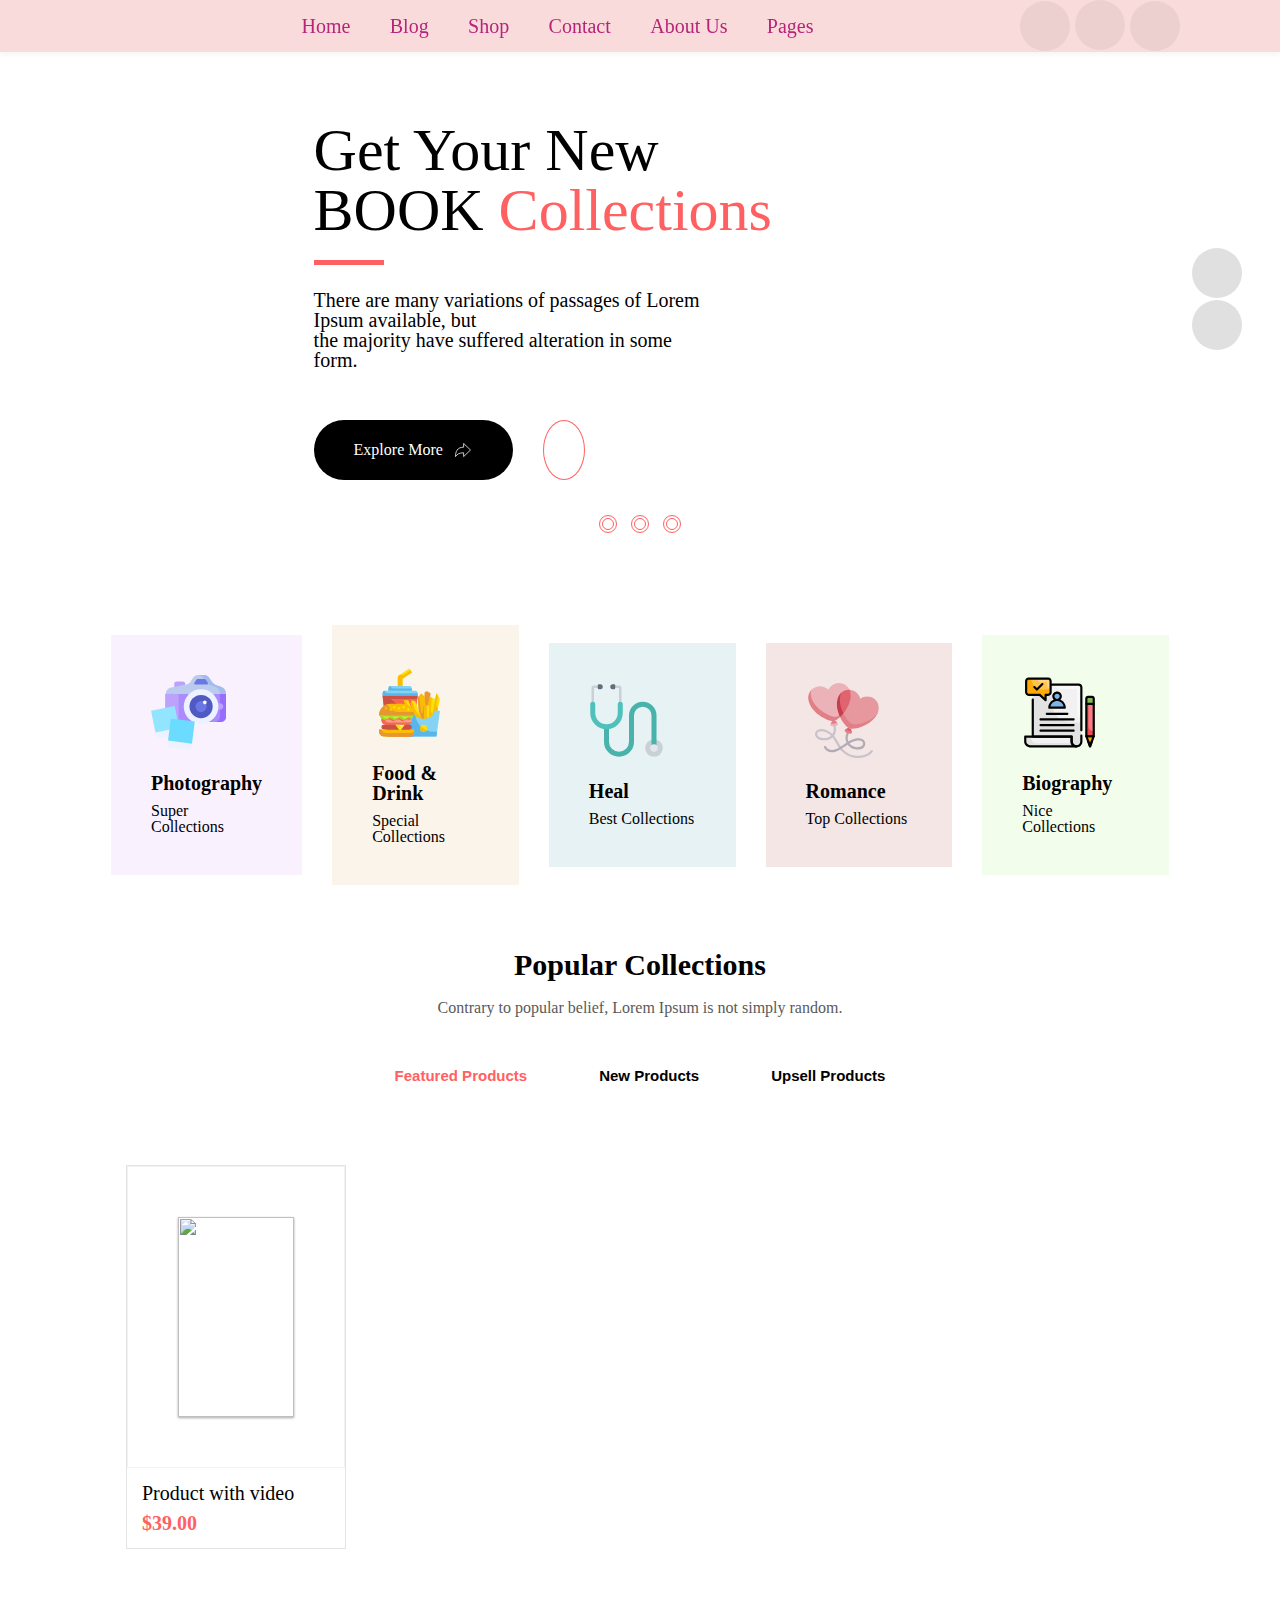
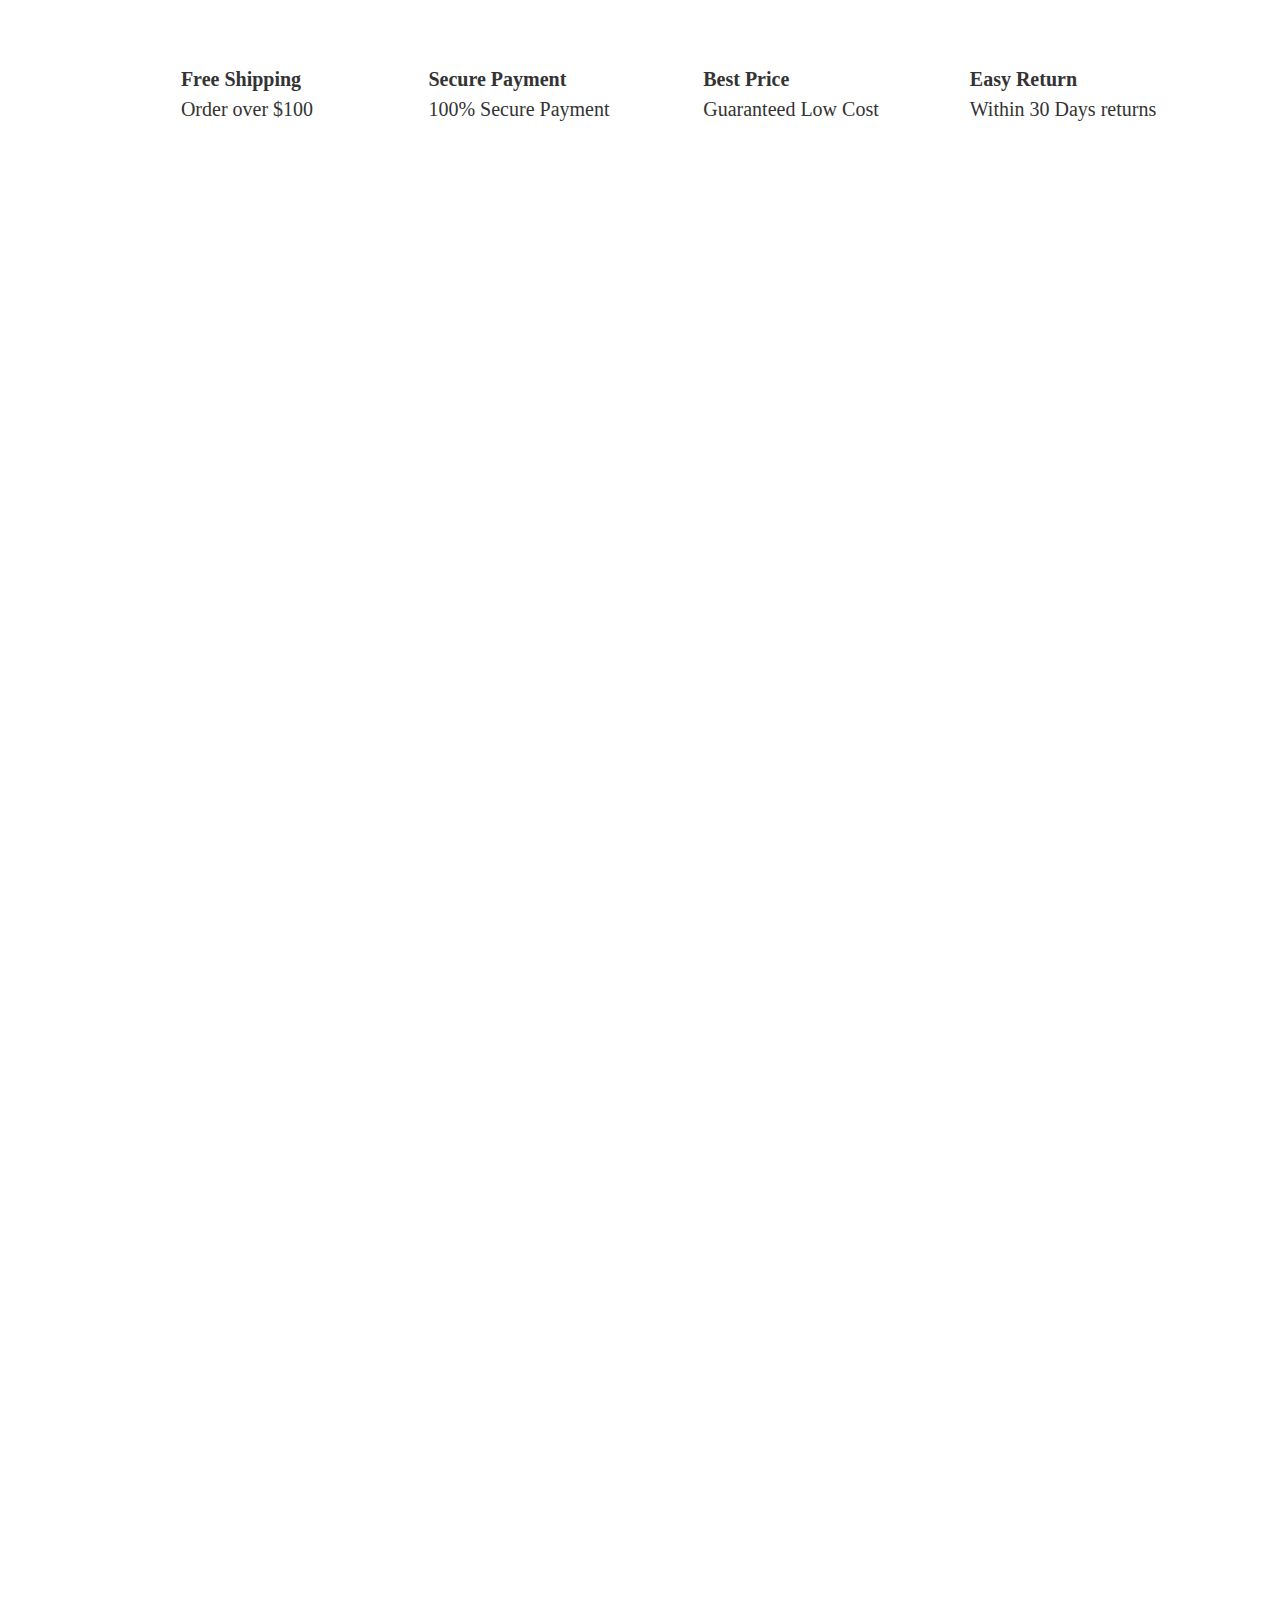
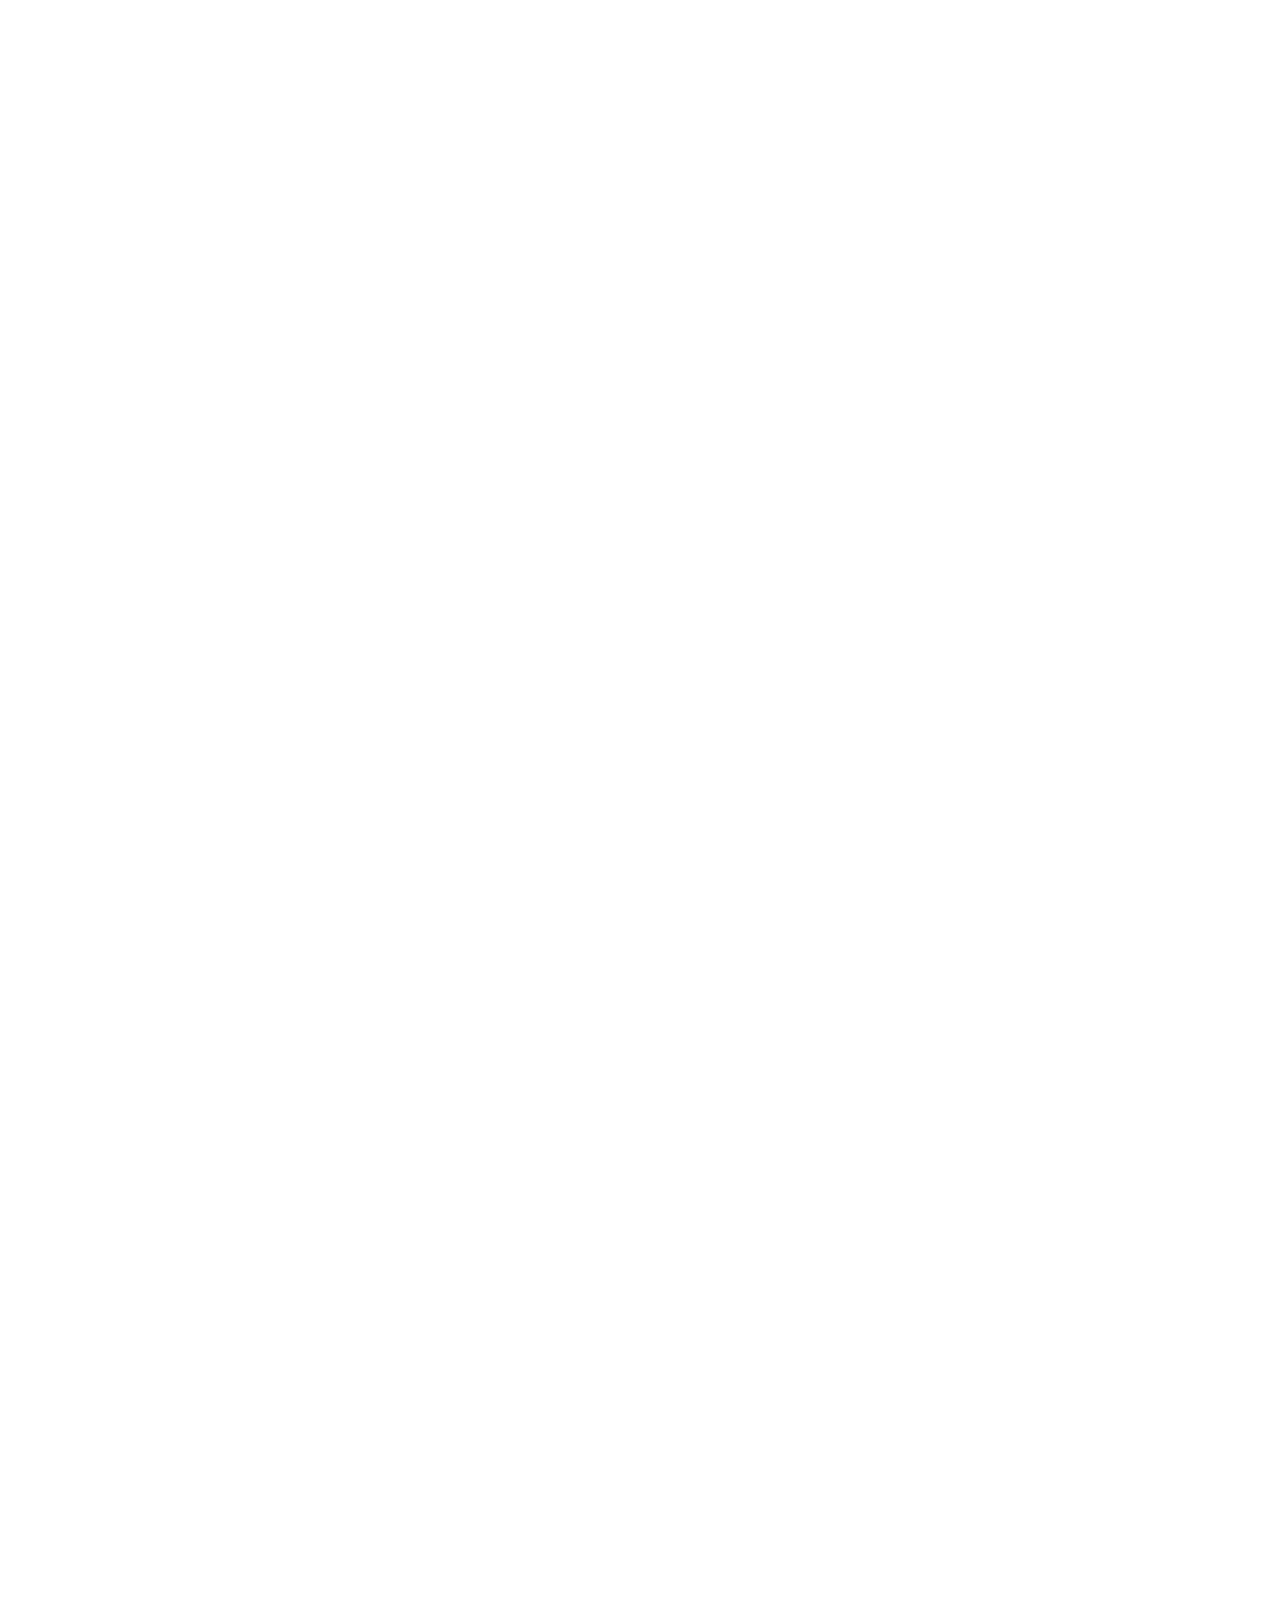
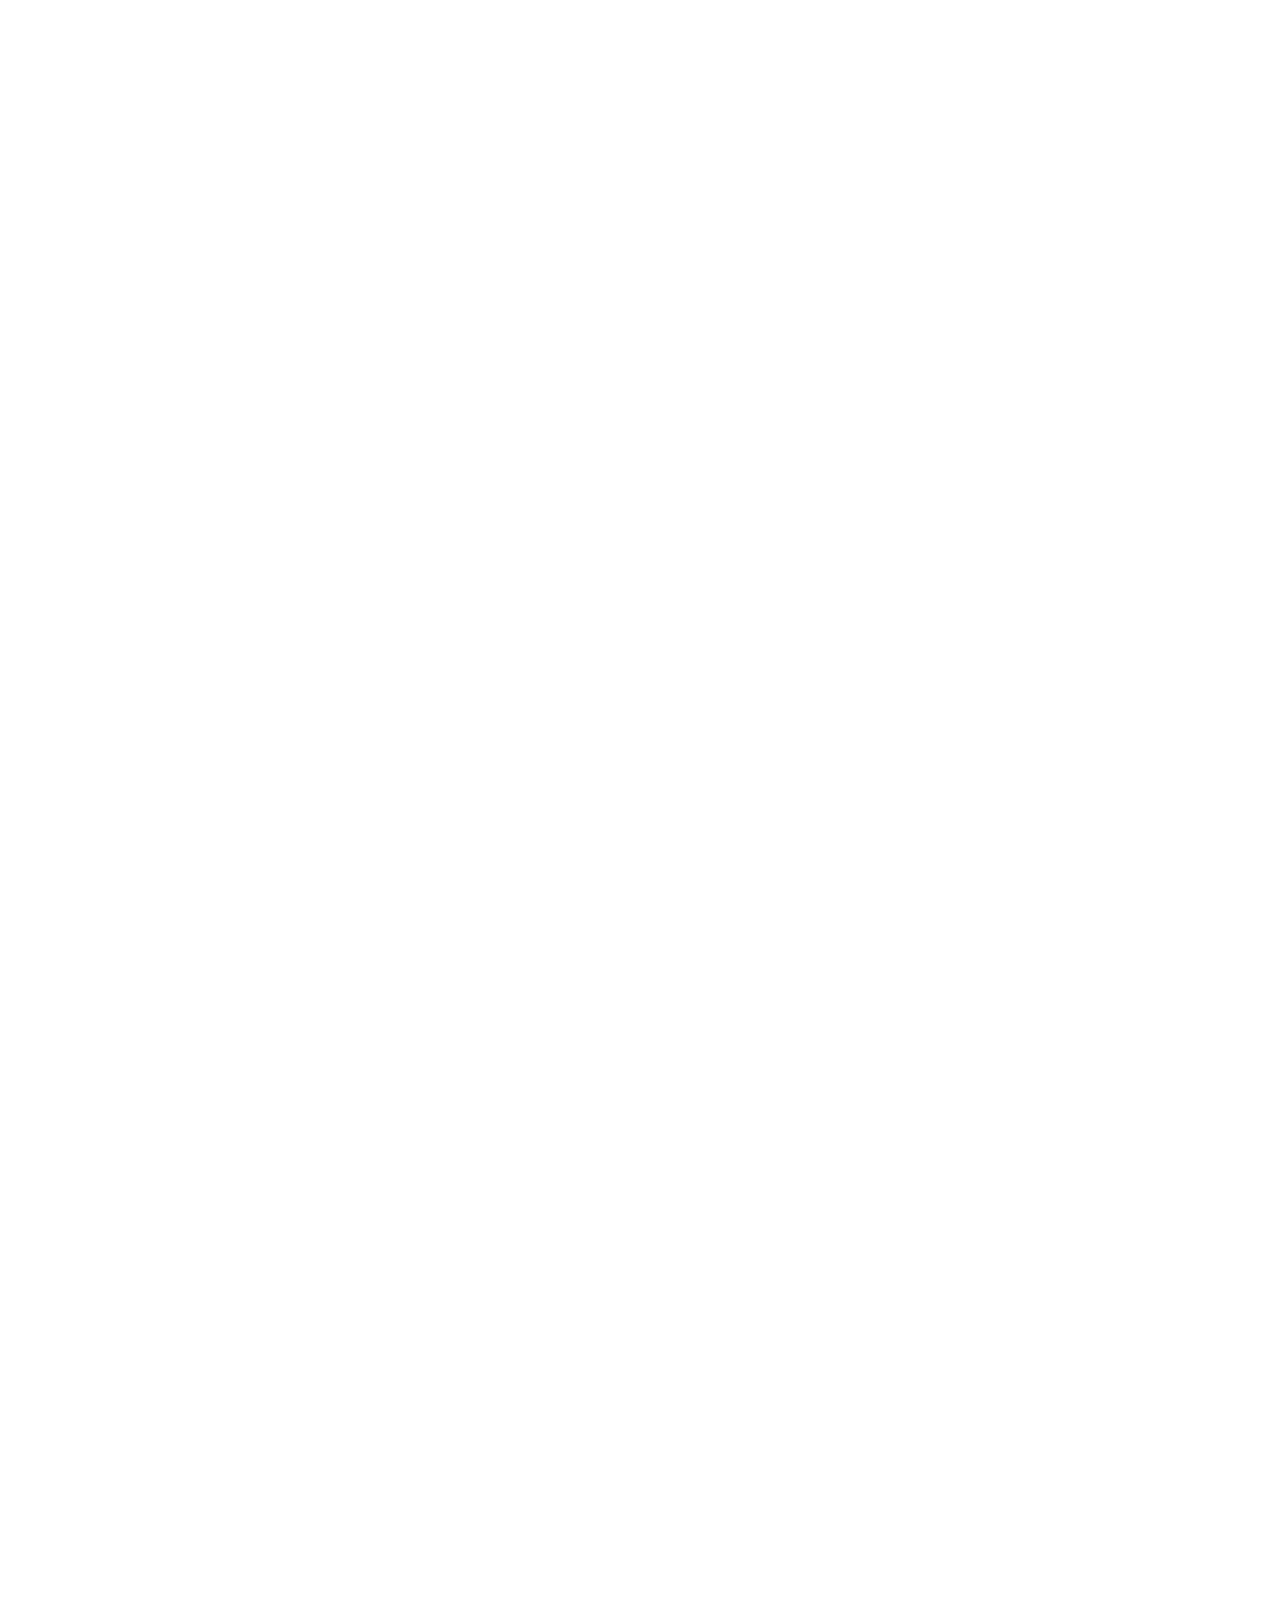
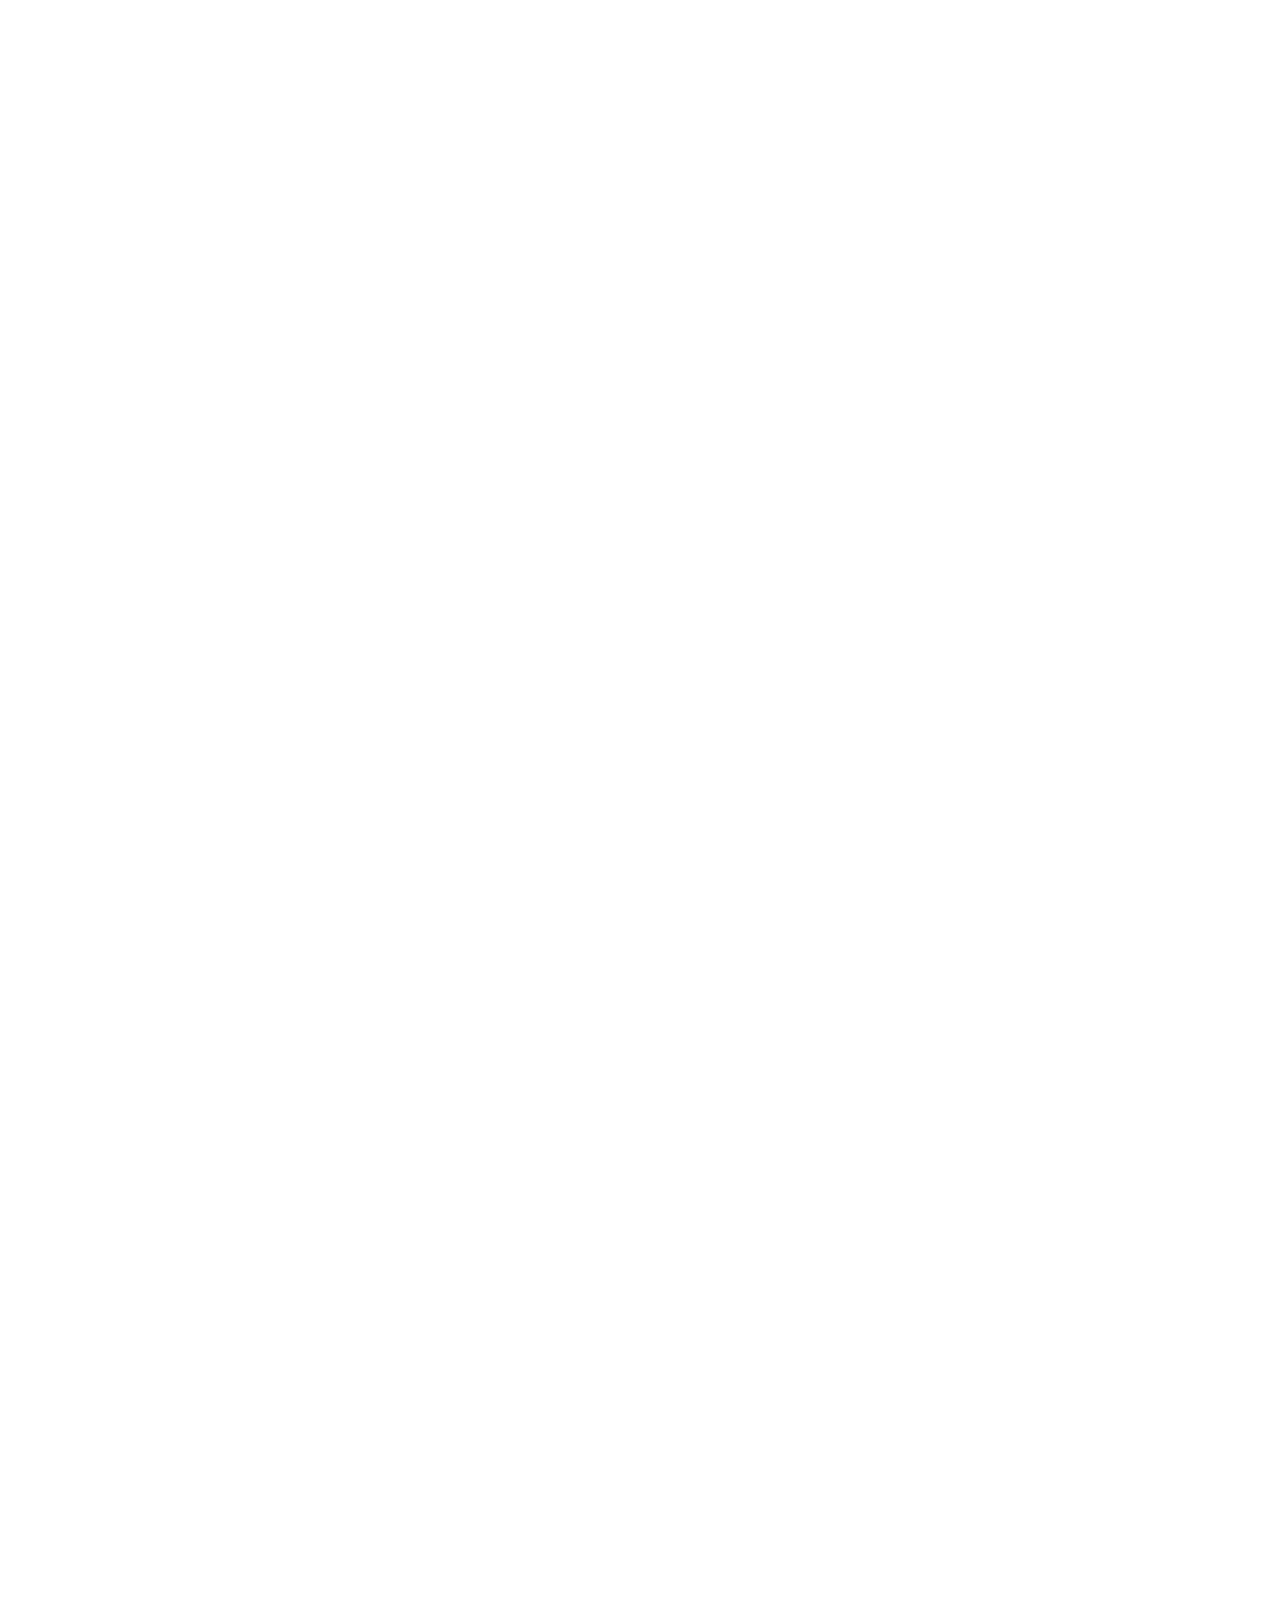
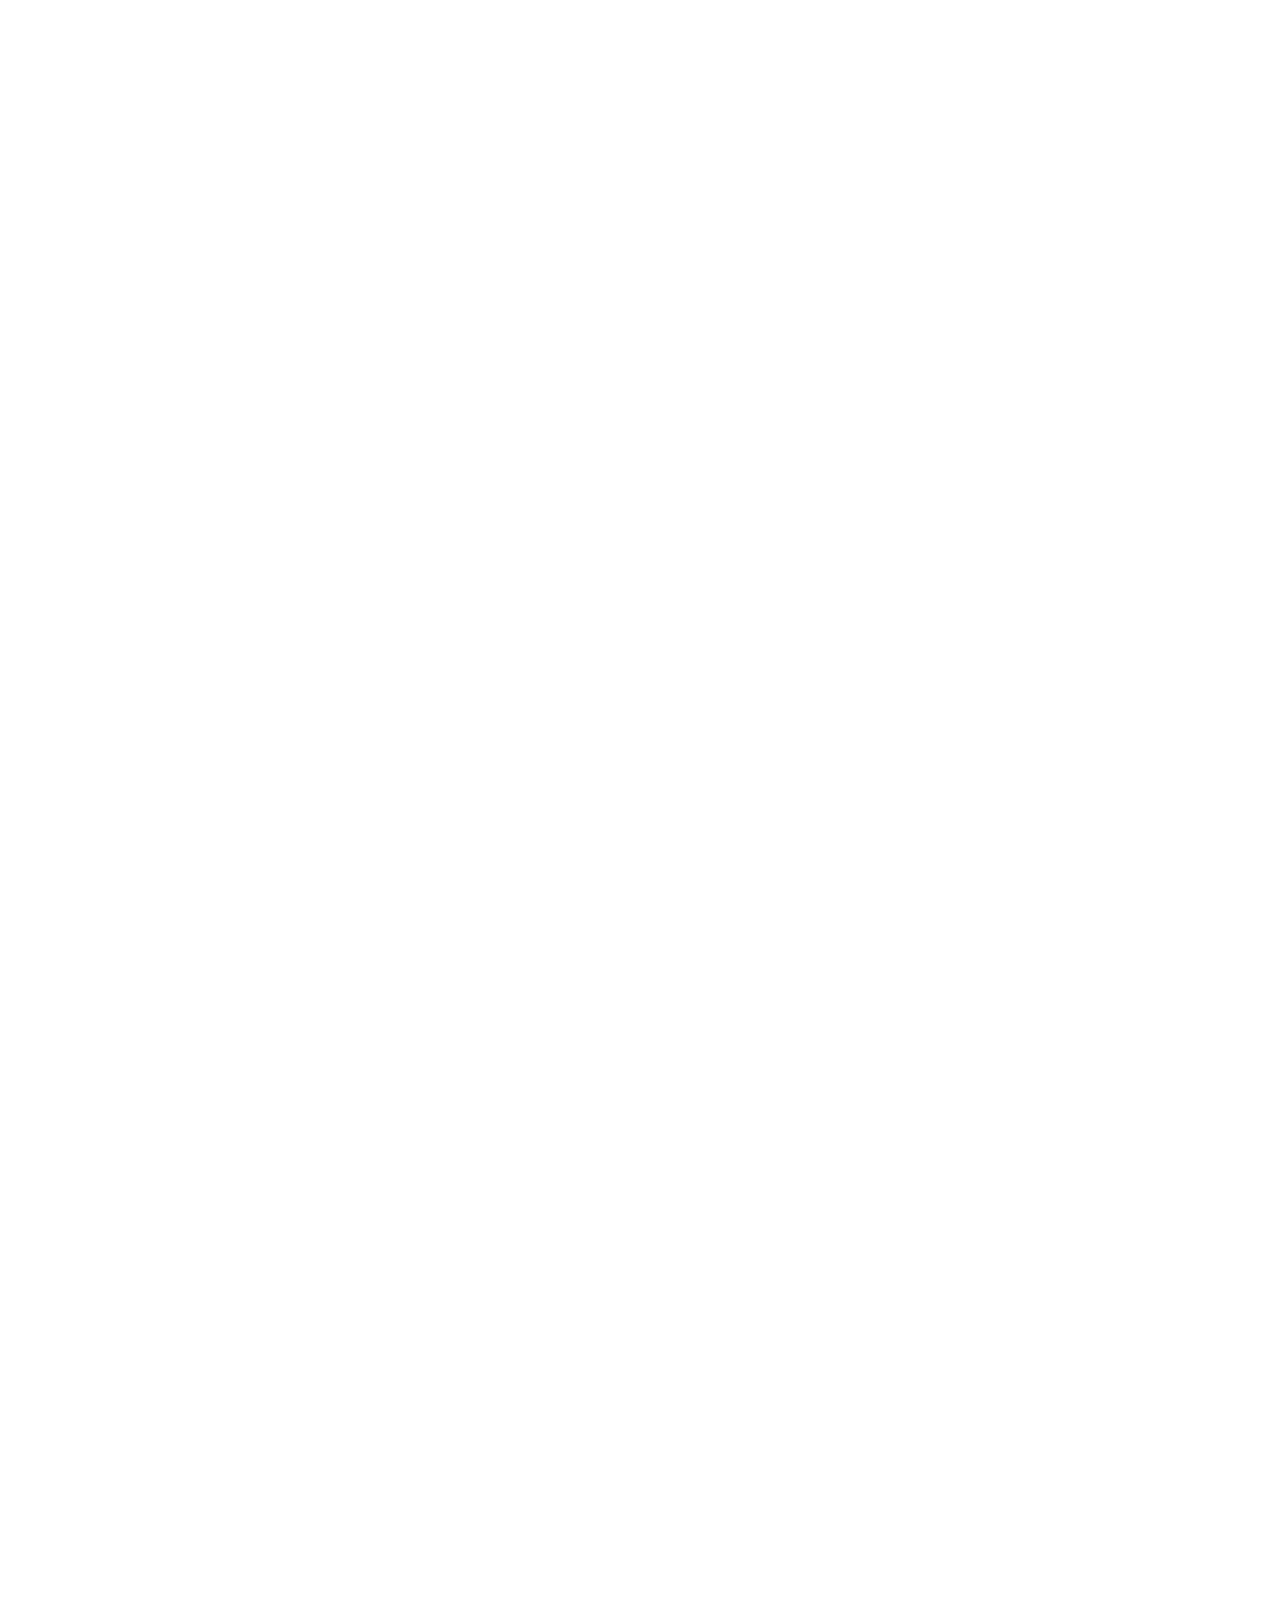
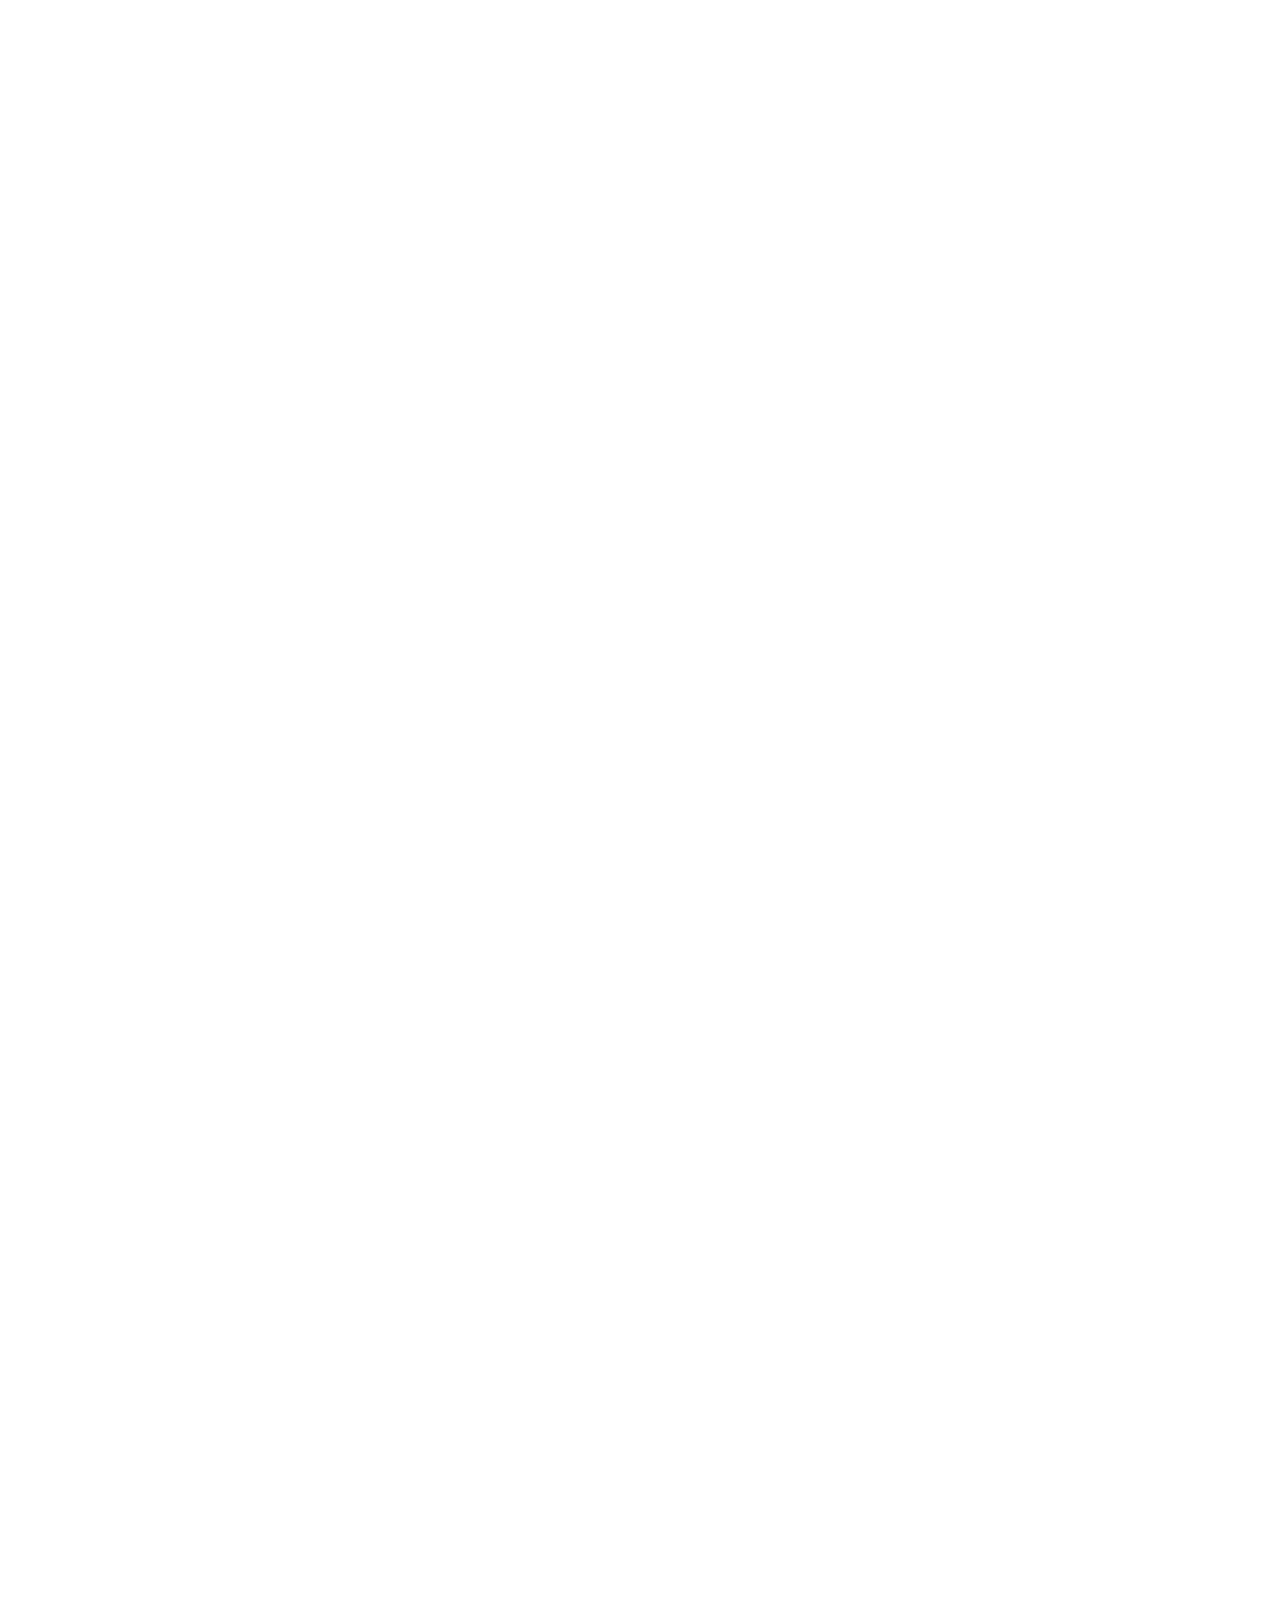
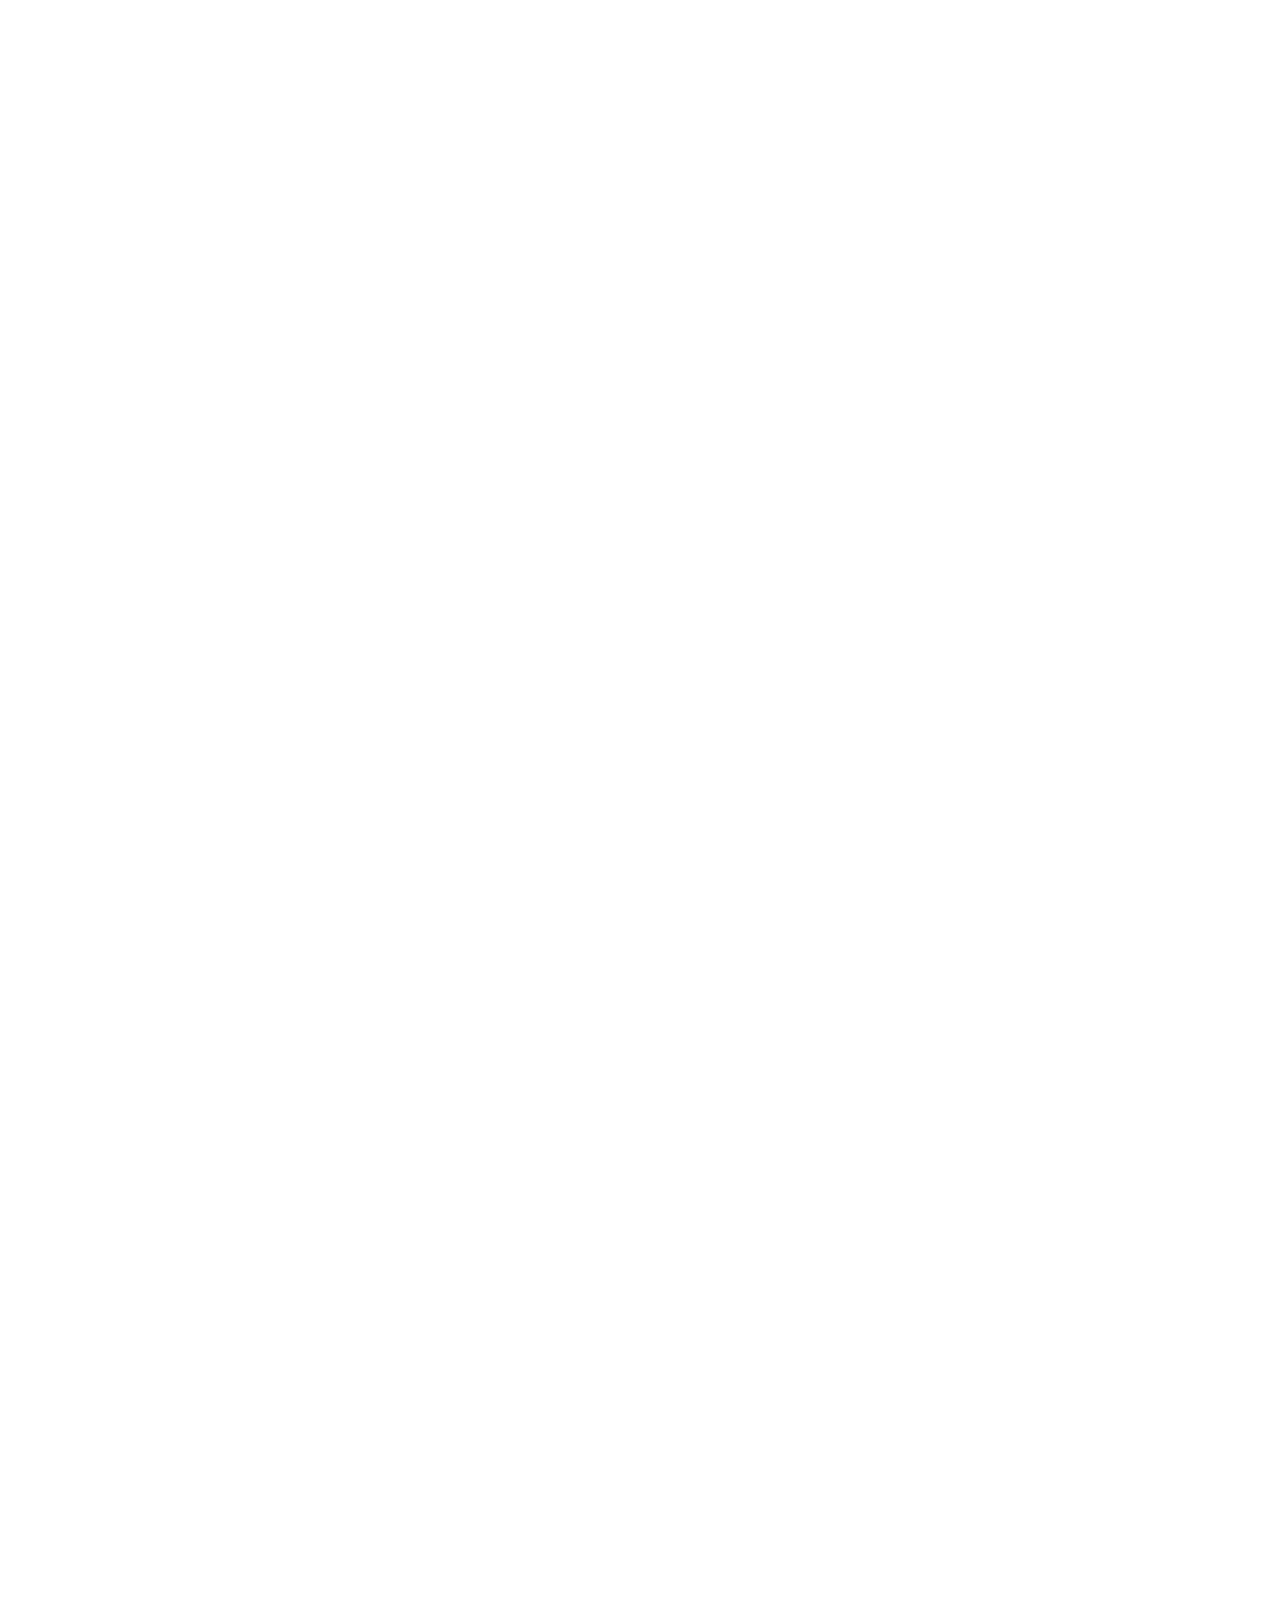
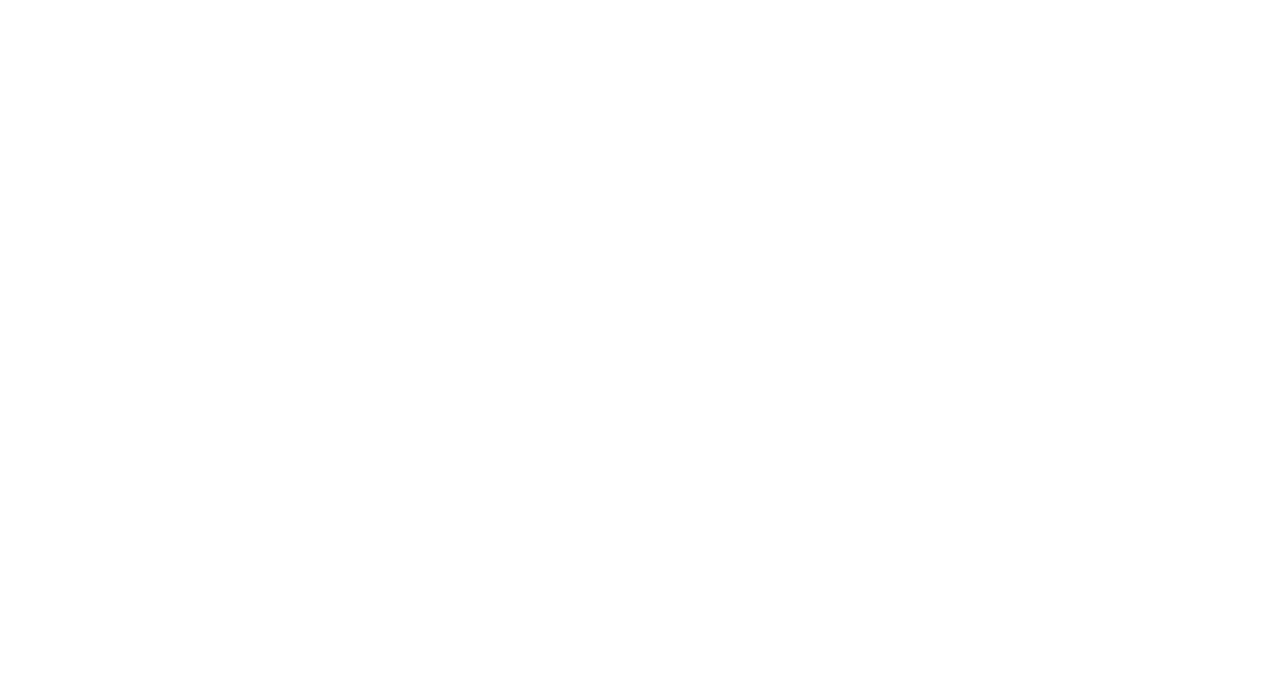
==== index.html @ a5129bbb "first commit" ====
<!DOCTYPE html>
<html lang="en">
<head>
    <meta charset="UTF-8">
    <meta http-equiv="X-UA-Compatible" content="IE=edge">
    <meta name="viewport" content="width=device-width, initial-scale=1.0">
    <title>Document</title>
    <link rel="stylesheet" href="/static/css/reset.css">
    <link rel="stylesheet" href="/static/css/setup.css">
    <link rel="stylesheet" href="/static/css/style.css">
    <link rel="stylesheet" href="https://cdnjs.cloudflare.com/ajax/libs/font-awesome/6.4.0/css/all.min.css" integrity="sha512-iecdLmaskl7CVkqkXNQ/ZH/XLlvWZOJyj7Yy7tcenmpD1ypASozpmT/E0iPtmFIB46ZmdtAc9eNBvH0H/ZpiBw==" crossorigin="anonymous" referrerpolicy="no-referrer" />
</head>
<body>
    <div class="wrapper">
        <div class="session-header">
            <header class="header-area">
                <div class="top_logo_header row">
                    <a href="#" class="logo_link">
                        <img src="https://i.pinimg.com/originals/ee/3e/29/ee3e295eb8ca1d142f4fb33099002e40.gif" alt="" class="logo_img">
                    </a>

                    <div class="header_menu row">
                        <ul class="navbar_main_menu row center_between">
                            <li class="navbar_menu_item">
                                <a class="navbar_menu_link" href="">Home</a>
                            </li>
                            <li class="navbar_menu_item">
                                <a class="navbar_menu_link" href="">Blog</a>
                            </li>
                            <li class="navbar_menu_item">
                                <a class="navbar_menu_link" href="">Shop</a>
                            </li>
                            <li class="navbar_menu_item">
                                <a class="navbar_menu_link" href="">Contact</a>
                            </li>
                            <li class="navbar_menu_item">
                                <a class="navbar_menu_link" href="">About Us</a>
                            </li>
                            <li class="navbar_menu_item">
                                <a class="navbar_menu_link" href="">Pages</a>
                            </li>

                        </ul>
                    </div>

                    <div class="header_user row center">
                        <form id="header_top_search" action="" class="header_top_search">
                            <input type="text" class="top_search_input" placeholder="Search our store">
                            <button class="top_search_btn btn_none">
                                <i class="fa-solid fa-magnifying-glass fa-xl" style="color: #958E8E;"></i>
                            </button>
                        </form>

                        <button id="btn_show_search" class="btn_search btn_header btn_none">
                                <i class="fa-solid fa-magnifying-glass fa-xl" style="color: #B72479;"></i>
                        </button>

                        <div class="user_cart">
                            <button class="btn_cart_active btn_header btn_none">
                                <i class="fa-solid fa-cart-shopping fa-xl" style="color: #B72479;"></i>
                            </button>
                        </div>
                        <div class="btn_header row center">
                            <a href="" class="infor">
                                <i class="fa-solid fa-user fa-xl " style="color: #B72479;"></i>
                            </a>
                        </div>

                    </div>
                </div>

                
            </header>
        </div>

        <div class="noon"></div>

        <div class="carousel row center">
            <div class="main_slider row center">
                <div class="slider_left">
                    <h1 class="slider_title">
                        Get Your New
                        <br>
                        BOOK
                        <span style="color:rgb(255,97,98)">Collections</span>
                    </h1>

                    <p class="slider_title_sb">
                        There are many variations of passages of Lorem Ipsum available, but 
                        <br>  
                        the majority have suffered alteration in some form.
                    </p>

                    <div class="slider_btn row ">
                        <div class="slider_btn_more">
                            <a href="#" class="btn_slider_more_link row center">
                                Explore More
                                <svg xmlns="http://www.w3.org/2000/svg" class="ionicon" viewBox="0 0 512 512"><title>Arrow Redo</title><path d="M448 256L272 88v96C103.57 184 64 304.77 64 424c48.61-62.24 91.6-96 208-96v96z" fill="none" stroke="currentColor" stroke-linejoin="round" stroke-width="20"></path></svg>
                            </a>
                        </div>
                        <div  class="slider_btn_video row center">
                            <a href="">
                                <i class="fa-solid fa-play fa-xl" style="color: #ff5770;"></i>
                            </a>
                        </div>
                    </div>
                </div>
                
                <div class="slider_right">
                    <img src="//cdn.shopify.com/s/files/1/1288/2297/files/slider_top_2.png?v=1646629908" alt="" class="slider_img">
                </div>
            </div>
            <div class="owl_nav">
                <div class="owl_prev row center">
                    <i class="fa-solid fa-chevron-up fa-xl" style="color: #ffffff;"></i>
                </div>
                <div class="owl_next row center">
                    <i class="fa-solid fa-chevron-down fa-xl" style="color: #ffffff;"></i>
                </div>
            </div>

            <div class="owl_dots row center">
                <div class="owl_dot row center active"></div>
                <div class="owl_dot row center"></div>
                <div class="owl_dot row center"></div>
                
            </div>
        </div>
        <div class="slider_menu row center">
            <div class="slider_list_item row center_between">
                <div class="slider_item" style="background-color: rgb(250,241,255);">
                    <a href="#" tabindex="0"><svg class="icon_slider_menu" id="Layer_1" enable-background="new 0 0 497 497" viewBox="0 0 497 497" xmlns="http://www.w3.org/2000/svg"><g><path d="m496.677 125.479h-399.295v185.31h365.635c18.59 0 33.66-15.07 33.66-33.66z" fill="#6b78e3"></path><g><g><path d="m153.943 83.699v-26.114c0-8.152 6.604-14.76 14.751-14.76h43.014c8.147 0 14.751 6.608 14.751 14.76v.677 15.768z" fill="#bda2fd"></path><path d="m97.382 127.537c0-21.964 15.664-40.801 37.249-44.795l98.273-20.025c10.347-1.915 19.713-7.356 26.503-15.4l20.548-30.831c6.865-10.3 18.419-16.486 30.791-16.486h42.426c12.271 0 23.744 6.086 30.631 16.248l23.216 34.257c5.117 6.062 11.728 10.681 19.178 13.401l40.557 14.805c17.969 6.559 29.924 23.657 29.924 42.795v155.042c0 18.912-15.322 34.242-34.223 34.242h-365.073z" fill="#bbcbed"></path><path d="m466.753 78.71-40.557-14.804c-7.45-2.719-14.061-7.339-19.178-13.401l-23.216-34.257c-6.885-10.162-18.359-16.248-30.63-16.248h-40c12.271 0 23.744 6.086 30.631 16.248l23.216 34.257c5.117 6.062 11.728 10.681 19.178 13.401l40.557 14.804c17.969 6.559 29.924 23.657 29.924 42.795v155.042c0 18.912-15.322 34.242-34.222 34.242h40c18.901 0 34.222-15.331 34.222-34.242v-155.041c-.001-19.139-11.956-36.236-29.925-42.796z" fill="#a4bbed"></path><path d="m496.677 125.479h-399.295v185.31h365.635c18.59 0 33.66-15.07 33.66-33.66z" fill="#ac8bfd"></path><path d="m456.677 125.479v151.65c0 18.59-15.07 33.661-33.66 33.661h40c18.59 0 33.66-15.07 33.66-33.661v-151.65z" fill="#976dfd"></path><path d="m436.648 186.791h21.024c11.723 0 21.227 9.509 21.227 21.239 0 11.73-9.503 21.239-21.227 21.239h-20.012z" fill="#bda2fd"></path><g><path d="m270.36 306.075c-32.003-20.403-53.273-56.227-53.273-96.928 0-63.327 51.49-114.847 114.78-114.847s114.78 51.52 114.78 114.847c0 63.326-51.49 114.846-114.78 114.846-14.326 0-28.047-2.64-40.703-7.458" fill="#ecf2ff"></path><ellipse cx="331.867" cy="209.146" fill="#4f5ac2" rx="76.835" ry="76.88"></ellipse><path d="m363.944 191.029c3.029 5.354 4.759 11.537 4.759 18.118 0 20.335-16.524 36.879-36.835 36.879s-36.835-16.544-36.835-36.879c0-20.336 16.524-36.88 36.835-36.88 5.152 0 10.06 1.064 14.517 2.985" fill="#6b78e3"></path><path d="m356.867 193.401c-6.526 0-11.835-5.329-11.835-11.879 0-6.551 5.309-11.88 11.835-11.88s11.835 5.329 11.835 11.88c0 6.55-5.309 11.879-11.835 11.879z" fill="#fff"></path></g><path d="m286.607 53.403 14.048-21.435c1.947-2.971 5.258-4.76 8.808-4.76h44.968c3.564 0 6.887 1.804 8.83 4.794l13.922 21.421c2.659 4.091-.275 9.502-5.152 9.502h-80.285c-4.887-.001-7.819-5.432-5.139-9.522z" fill="#6b78e3"></path><path d="m183.212 294.907v-169.428h-85.83v183.542h85.83z" fill="#bda2fd"></path></g><g><g><g><path d="m31.279 357.415h159.723v50.632h-159.723z" fill="#ecf2ff" transform="matrix(.98 -.198 .198 .98 -73.402 29.49)"></path></g><g><path d="m13.336 219.889h159.723v147.597h-159.723z" fill="#93e5ff" transform="matrix(.98 -.198 .198 .98 -56.209 24.214)"></path></g></g><g><g><path d="m109.838 438.98h159.723v48.062h-159.723z" fill="#ecf2ff" transform="matrix(.992 .127 -.127 .992 60.387 -20.356)"></path></g><g><path d="m127.606 291.779h147.597v159.723h-147.597z" fill="#6bdcff" transform="matrix(.127 -.992 .992 .127 -192.798 524.234)"></path></g></g></g></g></g></svg>
                    </a>
                    <div class="banner_common">
                        <h4 class="multi_top">
                            <a href="" class="banner_btn">Photography</a>
                            <p class="multi_bottom">Super Collections</p>
                        </h4>

                    </div>

                </div>
                <div class="slider_item" style="background-color: rgb(250,244,235);">
                    <a href="#" tabindex="0"><svg class="icon_slider_menu" style="width: 75px;" viewBox="0 0 64 64" xmlns="http://www.w3.org/2000/svg"><g id="Flat"><g id="Stroke_copy_2" data-name="Stroke copy 2"><g><g><path d="m26 18.664h-4v-8a2 2 0 0 1 .891-1.664l9-6 2.218 3.328-8.109 5.406z" fill="#f9e109"></path><path d="m34.11 6.33-8.11 5.4v6.93h-4v-8a1.994 1.994 0 0 1 .89-1.66l1.01-.68a5.35 5.35 0 0 0 4.82-.75l4.19-3.05z" fill="#fcbc04"></path><path d="m35 61h-22l-4-35h30z" fill="#f8664f"></path><path d="m11 22h26a2 2 0 0 1 2 2v2a0 0 0 0 1 0 0h-30a0 0 0 0 1 0 0v-2a2 2 0 0 1 2-2z" fill="#84d2f4"></path><path d="m16 18h16a2 2 0 0 1 2 2v2a0 0 0 0 1 0 0h-20a0 0 0 0 1 0 0v-2a2 2 0 0 1 2-2z" fill="#84d2f4"></path><path d="m38.66 29h-22.66a34.147 34.147 0 0 0 21.53 9.9l-2.53 22.1h-22l-4-35h30z" fill="#cc5144"></path><g fill="#57b7eb"><path d="m39 24v2h-30v-2a2.006 2.006 0 0 1 2-2 2.006 2.006 0 0 0 2 2z"></path><path d="m34 20v2h-20v-2a2.006 2.006 0 0 1 2-2 2.006 2.006 0 0 0 2 2z"></path></g></g><g><path d="m45 23-2 25-1 11 5 1 3-36-3-1.6z" fill="#e59730"></path><path d="m39 28 2 24h6l-2-25-3-3z" fill="#fcbc04"></path><path d="m47 52h-6l-2-24 1.18-1.57 1.82 14.57h1l1.09-6.36.91-.64.61.61z" fill="#e59730"></path><path d="m37 31-2.963-1.018-1.037 3.018 5 16 4.667-2z" fill="#f9e109"></path><path d="m42.67 47-4.67 2-5-16 1.02-2.95 1.83 5.5a17.733 17.733 0 0 0 5.66 8.18z" fill="#fcbc04"></path><path d="m55 24-4.079 19h4.079l3-14z" fill="#f9e109"></path><path d="m54.848 33.325 1.6-6.918-1.448-2.407-4.079 19h4.079l1.363-6.359a3 3 0 0 1 -1.515-3.316z" fill="#fcbc04"></path><path d="m27 30 7 19 4-1-7-18z" fill="#f9e109"></path><path d="m27 30 7 19 2-.5-7.142-18.5z" fill="#fcbc04"></path><path d="m49 27-3 24 4-1 4-21z" fill="#f9e109"></path><path d="m51.72 40.97-1.72 9.03-4 1 3-24 1.94.78-.8 11.23a1.856 1.856 0 0 0 1.58 1.96z" fill="#fcbc04"></path><path d="m48 52h-4l1-18 4 1z" fill="#f9e109"></path><path d="m46.732 42.567.226-8.077-1.958-.49-1 18h4l.393-6.674a3 3 0 0 1 -1.661-2.759z" fill="#fcbc04"></path><path d="m53 39c0 3.866-4.029 7-9 7s-9-3.134-9-7h-5l3 22h22l3-22z" fill="#84d2f4"></path><path d="m55.55 57-.55 4h-22l-3-22h5a6.112 6.112 0 0 0 2.07 4.46 15.991 15.991 0 0 0 15.81 13.54z" fill="#57b7eb"></path><circle cx="44" cy="54" fill="#f9e109" r="3"></circle><path d="m46.49 55.67a3 3 0 0 1 -5.49-1.67 2.947 2.947 0 0 1 .54-1.71 15.951 15.951 0 0 0 4.95 3.38z" fill="#fcbc04"></path></g><g><path d="m30 51h-18a4 4 0 0 1 -4-4 4 4 0 0 1 4-4h18a4 4 0 0 1 4 4 4 4 0 0 1 -4 4z" fill="#f89c8d"></path><path d="m32 49a3.931 3.931 0 0 0 1.64-.36 3.865 3.865 0 0 1 -.81 1.19 4.025 4.025 0 0 1 -2.83 1.17h-18a4 4 0 0 1 -2.83-6.83 3.865 3.865 0 0 1 1.19-.81 3.931 3.931 0 0 1 1.64-.36h18a4 4 0 0 1 2.64 1 3.833 3.833 0 0 1 1.1 1.6 2.116 2.116 0 0 1 -1.85 1.09 2.163 2.163 0 0 1 -.95-.22 2.076 2.076 0 0 0 -1.88 0l-2.12 1.06a2.076 2.076 0 0 1 -1.88 0l-2.12-1.06a2.076 2.076 0 0 0 -1.88 0l-2.12 1.06a2.076 2.076 0 0 1 -1.88 0l-2.12-1.06a2.076 2.076 0 0 0 -1.88 0l-1.61.81a3.1 3.1 0 0 1 -.58.21 3.984 3.984 0 0 0 3.13 1.51z" fill="#f8664f"></path><path d="m6 55h30a0 0 0 0 1 0 0v2a4 4 0 0 1 -4 4h-22a4 4 0 0 1 -4-4v-2a0 0 0 0 1 0 0z" fill="#fcbc04"></path><path d="m23.8 55-.8 1-.8-1z" fill="#e59730"></path><path d="m23.8 55-.8 1-.8-1z" fill="#e59730"></path><path d="m32 55h-22a2 2 0 0 1 -2-2 2 2 0 0 1 2-2h22a2 2 0 0 1 2 2 2 2 0 0 1 -2 2z" fill="#cc5144"></path><path d="m24 56-4-5h8z" fill="#f7f754"></path><path d="m23.657 52.072-.857-1.072h-2.8l4 5 2.265-2.831a2.974 2.974 0 0 1 -2.608-1.097z" fill="#f9e109"></path><path d="m7 43a3.234 3.234 0 0 0 1.789 2.894l.764.382a3.232 3.232 0 0 0 2.894 0l1.609-.8a2.112 2.112 0 0 1 1.888 0l2.112 1.056a2.112 2.112 0 0 0 1.888 0l2.112-1.056a2.112 2.112 0 0 1 1.888 0l2.112 1.056a2.112 2.112 0 0 0 1.888 0l2.112-1.056a2.112 2.112 0 0 1 1.888 0 2.112 2.112 0 0 0 3.056-1.892v-.584z" fill="#c4f236"></path><path d="m26 33h-10a10 10 0 0 0 -10 10h30a10 10 0 0 0 -10-10z" fill="#fcbc04"></path><path d="m36 43h-30a10 10 0 0 1 7.32-9.63 9 9 0 0 0 8.68 6.63h13.54a9.908 9.908 0 0 1 .46 3z" fill="#e59730"></path><path d="m36 57a4 4 0 0 1 -4 4h-22a4 4 0 0 1 -4-4v-2h2.13a3.992 3.992 0 0 0 3.87 3h21a4.941 4.941 0 0 0 3-1z" fill="#e59730"></path><path d="m35 43v.58a1.424 1.424 0 0 1 -.05.42h-26.25a3.058 3.058 0 0 0 1.09.89l.76.39a3.284 3.284 0 0 0 2.9 0l1.61-.81a2.076 2.076 0 0 1 1.88 0l2.12 1.06a2.076 2.076 0 0 0 1.88 0l2.12-1.06a2.076 2.076 0 0 1 1.88 0l2.12 1.06a2.076 2.076 0 0 0 1.88 0l2.12-1.06a2.076 2.076 0 0 1 1.88 0 2.1 2.1 0 0 0 1.86.01 2.119 2.119 0 0 1 -1.91 1.21 2.163 2.163 0 0 1 -.95-.22 2.076 2.076 0 0 0 -1.88 0l-2.12 1.06a2.076 2.076 0 0 1 -1.88 0l-2.12-1.06a2.076 2.076 0 0 0 -1.88 0l-2.12 1.06a2.076 2.076 0 0 1 -1.88 0l-2.12-1.06a2.076 2.076 0 0 0 -1.88 0l-1.61.81a3.284 3.284 0 0 1 -2.9 0l-.76-.39a3.21 3.21 0 0 1 -1.79-2.89z" fill="#a1d51c"></path><g><g fill="#f9e109"><circle cx="23" cy="37" r="1"></circle><circle cx="19" cy="36" r="1"></circle><circle cx="16" cy="38" r="1"></circle><circle cx="31" cy="38" r="1"></circle></g><circle cx="12" cy="37" fill="#fcbc04" r="1"></circle><circle cx="27" cy="36" fill="#f9e109" r="1"></circle></g><path d="m16.91 38.42a1 1 0 0 1 -1.91-.42 1.022 1.022 0 0 1 .44-.83h.01a8.693 8.693 0 0 0 1.46 1.25z" fill="#fcbc04"></path></g></g></g></g></svg>
                    </a>
                    <div class="banner_common">
                        <h4 class="multi_top">
                            <a href="" class="banner_btn">Food & Drink</a>
                            <p class="multi_bottom">Special Collections</p>
                        </h4>

                    </div>

                </div>

                <div class="slider_item" style="background-color: rgb(230,242,244) ;">
                    <a href="#" tabindex="0"><svg class="icon_slider_menu" id="Icons" viewBox="0 0 60 60" xmlns="http://www.w3.org/2000/svg"><g fill="#cad0d7"><path d="m3 18a1 1 0 0 1 -1-1v-13a2 2 0 0 1 2-2h4a1 1 0 0 1 0 2h-4v13a1 1 0 0 1 -1 1z"></path><path d="m25 18a1 1 0 0 1 -1-1v-13h-4a1 1 0 0 1 0-2h4a2 2 0 0 1 2 2v13a1 1 0 0 1 -1 1z"></path><circle cx="52" cy="52" r="7"></circle></g><path d="m54 51v-25a11 11 0 0 0 -22 0v21a8 8 0 0 1 -16 0v-12h-4v12a12 12 0 0 0 24 0v-21a7 7 0 0 1 14 0v25z" fill="#49b2aa"></path><path d="m14 37a13.015 13.015 0 0 1 -13-13v-7a2 2 0 0 1 4 0v7a9 9 0 0 0 18 0v-7a2 2 0 0 1 4 0v7a13.015 13.015 0 0 1 -13 13z" fill="#4fc1bb"></path><path d="m8 1h1a2 2 0 0 1 2 2 2 2 0 0 1 -2 2h-1a1 1 0 0 1 -1-1v-2a1 1 0 0 1 1-1z" fill="#636c77"></path><path d="m18 1h1a2 2 0 0 1 2 2 2 2 0 0 1 -2 2h-1a1 1 0 0 1 -1-1v-2a1 1 0 0 1 1-1z" fill="#636c77" transform="matrix(-1 0 0 -1 38 6)"></path><circle cx="52" cy="52" fill="#e4e8eb" r="3"></circle></svg>
                    </a>
                    <div class="banner_common">
                        <h4 class="multi_top">
                            <a href="" class="banner_btn">Heal</a>
                            <p class="multi_bottom">Best Collections</p>
                        </h4>

                    </div>

                </div>

                <div class="slider_item" style="background-color: rgb(244,230,229);">
                    <a href="#" tabindex="0"><svg class="icon_slider_menu" id="Capa_1" enable-background="new 0 0 504.5 504.5" viewBox="0 0 504.5 504.5" xmlns="http://www.w3.org/2000/svg"><g><path d="m350.317 504.5c-31.63 0-66.357-5.03-105.955-41.519-6.738-6.21-12.872-13.084-18.752-21.017-4.31-5.813-12.323-18.559-16.341-25.643-2.174-3.831-4.31-7.718-6.376-11.476-7.45-13.552-14.719-26.772-24.334-38.802-14.396 12.771-34.397 19.684-57.563 19.684-21.267 0-40.411-7.322-51.211-19.586-6.947-7.89-9.969-17.165-8.736-26.823 1.251-9.806 6.976-18.184 16.121-23.59 14.282-8.442 35.723-9.072 54.619-1.607 19.959 7.884 34.764 17.972 46.472 29.29 8.503-13.659 10.672-31.449 6.069-50.774-.96-4.029 1.529-8.073 5.559-9.033 4.026-.957 8.073 1.529 9.033 5.559 5.932 24.905 2.303 48.051-10.2 65.589 11.217 13.583 19.328 28.339 27.315 42.868 2.042 3.715 4.154 7.557 6.278 11.302 3.731 6.578 11.408 18.8 15.345 24.111 5.312 7.166 10.828 13.354 16.865 18.917 33.819 31.164 62.753 37.55 95.791 37.55 62.14 0 86.17-34.68 86.405-35.03 2.312-3.438 6.972-4.352 10.409-2.04s4.351 6.971 2.04 10.409c-1.142 1.7-28.809 41.661-98.853 41.661zm-245.629-180.578c-7.55 0-14.569 1.579-19.885 4.721-5.218 3.084-8.204 7.315-8.875 12.575-.68 5.334 1.041 10.385 5.115 15.012 7.875 8.943 23.185 14.499 39.953 14.499 19.354 0 35.873-5.564 47.525-15.84-10.634-10.449-24.025-19.619-42.242-26.815-7.017-2.772-14.535-4.152-21.591-4.152z" fill="#c8c3ca"></path><path d="m175.258 466.11c-23.879 0-45.88-12.393-54.304-32.789-1.582-3.829.24-8.214 4.068-9.795 3.827-1.581 8.214.24 9.795 4.068 8.109 19.632 34.293 28.823 58.368 20.488 20.928-7.246 42.153-21.466 62.68-35.218 5.488-3.677 11.018-7.381 16.583-10.98-9.521-20.554-9.231-44.63.886-66.477 1.741-3.758 6.201-5.396 9.957-3.654 3.759 1.741 5.395 6.199 3.654 9.957-7.967 17.202-8.516 35.984-1.649 52.15 16.024-9.584 32.316-17.487 48.781-20.642 22.623-4.333 41.448-1.059 53.004 9.226 8.221 7.316 12.276 17.794 11.42 29.501-.711 9.711-5.514 18.201-13.89 24.554-13.019 9.876-33.234 13.248-54.08 9.026-21.372-4.331-38.884-15.081-50.438-30.729-5.237 3.4-10.528 6.945-15.88 10.53-21.318 14.282-43.362 29.05-66.12 36.93-7.551 2.616-15.288 3.854-22.835 3.854zm117.598-59.32c9.376 12.156 23.461 20.551 40.654 24.035 16.435 3.331 32.543.925 42.037-6.276 4.912-3.726 7.602-8.334 7.993-13.696.517-7.05-1.708-12.998-6.432-17.202-7.99-7.111-22.268-9.137-40.209-5.698-14.527 2.782-29.113 9.871-44.043 18.837z" fill="#b1abb4"></path><path d="m208.447 264.922c3.708 3.767 6.851 7.612 7.285 10.171 1.131 6.668-12.838 13.897-24.105 15.807-11.267 1.911-26.838-.307-27.969-6.975-.434-2.559 1.265-7.225 3.524-12.004 3.626-7.672 35.312-13.046 41.265-6.999z" fill="#ebb3b8"></path><path d="m175.877 256.287s-5.067 7.962-8.693 15.635c5.335 2.472 14.37 3.054 21.536 1.839s15.505-4.744 19.726-8.837c-5.953-6.047-13.362-11.894-13.362-11.894z" fill="#e27f86"></path><path d="m307.603 324.292c1.361 5.107 2.192 10.003 1.304 12.443-2.313 6.355-18.029 5.734-28.768 1.825s-23.177-13.534-20.864-19.89c.888-2.439 4.671-5.656 8.997-8.693 6.946-4.876 37.146 6.116 39.331 14.315z" fill="#e27f86"></path><path d="m283.56 300.685s-8.341 4.417-15.285 9.294c3.415 4.786 10.982 9.759 17.812 12.244 6.83 2.486 15.823 3.541 21.516 2.069-2.185-8.2-5.736-16.944-5.736-16.944z" fill="#df646e"></path><path d="m35.798 46.873c-15.99 17.268-24.07 41.507-19.83 66.504 15.057 88.776 133.761 148.774 169.747 142.671 23.328-3.957 70.315-45.601 96.381-98.592 14.143-28.752-234.946-122.843-246.298-110.583z" fill="#e27f86"></path><path d="m298.927 65.385c-7.25-42.743-47.777-71.517-90.52-64.267-26.659 4.522-47.88 21.99-58.32 44.865-17.399-18.153-43.193-27.648-69.852-23.126-17.747 3.01-33.071 11.769-44.423 24.029-3.754 11.627-4.86 24.298-2.675 37.177 15.057 88.776 133.761 148.774 169.747 142.671 18.811-3.19 52.999-30.892 79.203-69.282 14.143-28.753 22.136-60.841 16.84-92.067z" fill="#ebb3b8"></path><path d="m260.691 84.46c-9.213 8.311-50.204 104.118-31.385 143.964s45.776 70.676 62.925 76.918c32.837 11.952 151.16-22.041 188.212-99.208 1.65-3.436-20.072-18.833-104.312-59.513s-94.559-80.997-115.44-62.161z" fill="#e27f86"></path><path d="m437.978 94.956c-25.409-9.248-52.491-4.554-72.875 10.17-6.15-24.381-23.879-45.385-49.288-54.634-7.559-2.751-15.265-4.267-22.898-4.652-21.338-1.076-66.007 90.178-55.279 123.26 17.302 53.355 53.421 98.535 74.592 106.241 28.217 10.27 119.545-13.393 168.199-69.215 1.65-3.436 3.151-6.951 4.464-10.558 14.829-40.738-6.176-85.784-46.915-100.612z" fill="#e6989e"></path><path d="m215.203 97.409c-15.41 42.338-4.7 91.24 14.145 131.102 7.582-7.097 15.293-15.338 22.704-24.471 30.121-37.121-1.6-151.397-17.034-136.826-8.603 8.121-15.493 18.319-19.815 30.195z" fill="#c63c50"></path><path id="XMLID_1_" d="m252.049 204.037c30.121-37.121 55.303-88.978 46.878-138.652-1.172-6.913-3.227-13.453-6.01-19.542-20.917-1.061-41.291 6.365-56.589 20.163-.307.294-.612.583-.915.866-.067.181-.145.355-.211.537-16.13 44.318-3.635 95.823 16.847 136.628z" fill="#df646e"></path></g></svg>
                    </a>
                    <div class="banner_common">
                        <h4 class="multi_top">
                            <a href="" class="banner_btn">Romance</a>
                            <p class="multi_bottom">Top Collections</p>
                        </h4>

                    </div>

                </div>

                <div class="slider_item" style="background-color: rgb(243,253,236);">
                    <a href="#" tabindex="0"><svg class="icon_slider_menu" id="Layer_1" enable-background="new 0 0 66 66" viewBox="0 0 66 66" xmlns="http://www.w3.org/2000/svg"><g><g><g><path d="m9.48 62.79v-51.98c0-1.31 1.05-2.36 2.36-2.36h38.03c1.31 0 2.36 1.05 2.36 2.36v47.7c0 2.36-1.92 4.28-4.29 4.28z" fill="#e2e2e2"></path></g><g opacity=".5"><path d="m49.87 8.45h-23.55v16.5c0 9.26 7.51 16.77 16.77 16.77h9.15v-30.91c-.01-1.31-1.06-2.36-2.37-2.36z" fill="#fff"></path></g><g opacity=".5"><path d="m49.87 8.45h-20.63c0 2.14 1.73 3.87 3.87 3.87h15.27v21.65c0 2.12 1.72 3.84 3.84 3.84v-27c.01-1.31-1.04-2.36-2.35-2.36z" fill="#fff"></path></g><g><path d="m47.94 62.79h-40.91c-2.3 0-4.17-1.87-4.17-4.17v-4.4h40.8v4.29c0 .58.12 1.13.32 1.64.22.53.54.99.94 1.39.77.77 1.84 1.25 3.02 1.25z" fill="#e2e2e2"></path></g><g opacity=".5"><path d="m43.98 60.15h-31.49c-2.3 0-4.17-1.87-4.17-4.17v-1.76h35.34v4.29c0 .57.11 1.13.32 1.64z" fill="#fff"></path></g><g><path d="m47.94 63.75c-1.41 0-2.72-.55-3.71-1.54-.99-.97-1.54-2.29-1.54-3.7v-3.33h-33.21c-.53 0-.96-.43-.96-.96v-32.67c0-.53.43-.96.96-.96s.96.43.96.96v31.71h33.22c.53 0 .96.43.96.96v4.29c0 .89.35 1.72.97 2.34.63.64 1.46.98 2.35.98 1.84 0 3.33-1.49 3.33-3.32v-5.19c0-.53.43-.96.96-.96s.96.43.96.96v5.19c0 2.89-2.35 5.24-5.25 5.24z"></path></g><g><path d="m52.23 49.48c-.53 0-.96-.43-.96-.96v-37.71c0-.77-.63-1.4-1.4-1.4h-38.03c-.77 0-1.4.63-1.4 1.4v6.35c0 .53-.43.96-.96.96s-.96-.43-.96-.96v-6.35c0-1.83 1.49-3.32 3.32-3.32h38.03c1.83 0 3.32 1.49 3.32 3.32v37.71c0 .53-.43.96-.96.96z"></path></g><g><path d="m47.94 63.75h-40.91c-2.83 0-5.13-2.3-5.13-5.13v-4.4c0-.53.43-.96.96-.96h40.8c.53 0 .96.43.96.96v4.29c0 .89.35 1.72.97 2.34.63.64 1.46.98 2.35.98.53 0 .96.43.96.96s-.43.96-.96.96zm-44.12-8.58v3.44c0 1.77 1.44 3.22 3.22 3.22h36.86c-.77-.93-1.19-2.09-1.19-3.32v-3.33h-38.89z"></path></g><g><path d="m45.38 49.94h-29.05c-.53 0-.96-.43-.96-.96s.43-.96.96-.96h29.06c.53 0 .96.43.96.96-.01.53-.44.96-.97.96z"></path></g><g><path d="m45.38 40.04h-29.05c-.53 0-.96-.43-.96-.96s.43-.96.96-.96h29.06c.53 0 .96.43.96.96-.01.53-.44.96-.97.96z"></path></g><g><path d="m45.38 44.99h-29.05c-.53 0-.96-.43-.96-.96s.43-.96.96-.96h29.06c.53 0 .96.43.96.96s-.44.96-.97.96z"></path></g><g><path d="m39.91 35.09h-18.11c-.53 0-.96-.43-.96-.96s.43-.96.96-.96h18.11c.53 0 .96.43.96.96s-.43.96-.96.96z"></path></g><g><g><circle cx="30.86" cy="18.72" fill="#7cb5e8" r="3.27"></circle></g><g><path d="m24.06 28.78c0-3.75 3.04-6.79 6.79-6.79s6.79 3.04 6.79 6.79z" fill="#7cb5e8"></path></g></g><g><g><path d="m30.86 22.94c-2.33 0-4.23-1.9-4.23-4.22s1.9-4.22 4.23-4.22 4.22 1.9 4.22 4.22-1.89 4.22-4.22 4.22zm0-6.53c-1.27 0-2.31 1.03-2.31 2.31 0 1.27 1.03 2.31 2.31 2.31 1.27 0 2.31-1.03 2.31-2.31-.01-1.28-1.04-2.31-2.31-2.31z"></path></g><g><path d="m37.65 29.73h-13.59c-.53 0-.96-.43-.96-.96 0-4.27 3.48-7.75 7.75-7.75s7.75 3.48 7.75 7.75c.01.54-.42.96-.95.96zm-12.55-1.91h11.51c-.46-2.76-2.86-4.87-5.75-4.87-2.89-.01-5.3 2.1-5.76 4.87z"></path></g></g></g><g><g><path d="m56.6 25.35h6.54v28.45h-6.54z" fill="#ef4a51"></path></g><g><path d="m63.14 53.8h-6.54l3.27 8.99z" fill="#ffab03"></path></g><g><path d="m59.87 63.75c-.4 0-.76-.25-.9-.63l-1.75-4.82c-.18-.5.08-1.05.57-1.23.5-.18 1.05.08 1.23.57l.85 2.34.85-2.34c.18-.5.73-.75 1.23-.57s.75.73.57 1.23l-1.75 4.82c-.13.38-.49.63-.9.63z"></path></g><g><path d="m59.87 63.75c-.4 0-.76-.25-.9-.63l-3.27-8.99c-.11-.29-.06-.62.12-.88s.47-.41.79-.41h6.54c.31 0 .61.15.79.41s.22.58.12.88l-3.27 8.99c-.15.38-.51.63-.92.63zm-1.9-8.99 1.9 5.23 1.9-5.23z"></path></g><g><path d="m56.6 25.35h6.54v28.45h-6.54z" fill="none"></path></g><g opacity=".3"><path d="m63.14 25.35v24.14c-2.56 0-4.63-2.07-4.63-4.63v-19.51z" fill="#fff"></path></g><g><path d="m63.14 54.76h-6.54c-.53 0-.96-.43-.96-.96v-28.45c0-.53.43-.96.96-.96h6.54c.53 0 .96.43.96.96v28.45c0 .53-.43.96-.96.96zm-5.58-1.92h4.62v-26.53h-4.62z"></path></g><g><path d="m63.14 20.69v4.66h-6.54v-4.66c0-.82.67-1.49 1.49-1.49h3.56c.83 0 1.49.66 1.49 1.49z" fill="#8aba55"></path></g><g><path d="m63.14 26.31h-6.54c-.53 0-.96-.43-.96-.96v-4.66c0-1.35 1.1-2.45 2.45-2.45h3.56c1.35 0 2.45 1.1 2.45 2.45v4.66c0 .53-.43.96-.96.96zm-5.58-1.92h4.62v-3.7c0-.29-.24-.53-.53-.53h-3.56c-.29 0-.53.24-.53.53z"></path></g></g><g><g><path d="m25.18 5.38v9.9c0 1.19-.97 2.16-2.16 2.16h-2.25v4.7l-5.16-4.7h-9.8c-1.2 0-2.17-.97-2.17-2.16v-9.9c0-1.2.97-2.17 2.17-2.17h17.22c1.18 0 2.15.97 2.15 2.17z" fill="#ffab03"></path></g><g opacity=".3"><path d="m25.18 5.37v7.41h-7.32c-5.29 0-9.57-4.28-9.57-9.57h14.73c1.2 0 2.16.97 2.16 2.16z" fill="#fff"></path></g><g opacity=".3"><path d="m25.18 12.09v-6.71c0-1.2-.97-2.17-2.17-2.17h-9.35v.01c0 1.7 1.38 3.09 3.09 3.09h5.35v2.7c0 1.7 1.38 3.08 3.08 3.08z" fill="#fff"></path></g><g><path d="m20.78 23.09c-.23 0-.47-.09-.65-.25l-4.88-4.45h-9.44c-1.72 0-3.13-1.4-3.13-3.11v-9.9c0-1.72 1.4-3.12 3.13-3.12h17.21c1.72 0 3.11 1.4 3.11 3.12v9.9c0 1.72-1.4 3.11-3.11 3.11h-1.29v3.74c0 .38-.22.72-.57.88-.12.05-.25.08-.38.08zm-14.97-18.92c-.67 0-1.21.54-1.21 1.21v9.9c0 .66.54 1.2 1.21 1.2h9.81c.24 0 .47.09.65.25l3.55 3.24v-2.53c0-.53.43-.96.96-.96h2.24c.66 0 1.2-.54 1.2-1.2v-9.9c0-.67-.54-1.21-1.2-1.21z"></path></g><g><path d="m13.14 13.79c-.25 0-.49-.09-.68-.28l-2.28-2.28c-.37-.37-.37-.98 0-1.36s.98-.37 1.36 0l1.6 1.6 4.16-4.16c.37-.37.98-.37 1.36 0 .37.37.37.98 0 1.36l-4.84 4.84c-.19.19-.44.28-.68.28z"></path></g></g></g></svg>
                    </a>
                    <div class="banner_common">
                        <h4 class="multi_top">
                            <a href="" class="banner_btn">Biography</a>
                            <p class="multi_bottom">Nice Collections</p>
                        </h4>

                    </div>

                </div>

                
                
               
                
            </div>
        </div>
        
        <div class="product_area">
            <div class="container_product">
                <div class="section_title">
                    <h2 class="title_product">Popular Collections</h2>
                    <p class="title_sp">Contrary to popular belief, Lorem Ipsum is not simply random.</p>
                </div>
            </div>

            <div class="product_main">
                <div class="product_tab_list row center">
                    <button class="btn_product_list btn_none" style="color: var(--input-slider);">Featured Products</button>
                    <button class="btn_product_list btn_none">New Products</button>
                    <button class="btn_product_list btn_none">Upsell Products</button>
                </div>

                <div class="product_content row center">
                    <div class="list_product row">
                        <div class="product_item">
                            <div class="product_cart">
                                <img src="https://i.pinimg.com/564x/b3/d1/c4/b3d1c41fdb22461203cb9643bdecfbba.jpg" alt="" class="cart_img">
                            </div>

                            <div class="product_item_inner">
                                <div class="product_title">
                                    <div class="product_name">
                                        <a href="#" class="product_link">Product with video</a>
                                    </div>
                                    <div class="product_price">
                                        <span class="price">$39.00</span>
                                    </div>
                                    <div class="product_ratting">
                                        <i class="fa-solid fa-star " style="color: #f1ff29;"></i>
                                        <i class="fa-solid fa-star " style="color: #f1ff29;"></i>
                                        <i class="fa-solid fa-star " style="color: #f1ff29;"></i>
                                        <i class="fa-solid fa-star " style="color: #f1ff29;"></i>
                                        <i class="fa-solid fa-star " style="color: #f1ff29;"></i>
                                    </div>
                                </div>
                            </div>
                        </div>
                   
                    </div>
                </div>
            </div>
        </div>

        <div class="feature_area row center">
            <div class="container_feature row center_between">
                <div class="feature_item row center">
                    <div class="feature_icon">
                        <img class="feature_img" src="//cdn.shopify.com/s/files/1/1288/2297/files/free-delivery_small.png?v=1645701204" alt="">
                    </div>

                    <div class="feature_content">
                        <h4 style="color: #333333">Free Shipping</h4>
                        <p style="color: #333333">Order over $100</p>
                    </div>

                </div>
                
                <div class="feature_item row center">
                    <div class="feature_icon">
                        <img class="feature_img" src="//cdn.shopify.com/s/files/1/1288/2297/files/shield_small.png?v=1645701325" alt="">
                    </div>

                    <div class="feature_content">
                        <h4 style="color: #333333">Secure Payment</h4>
                        <p style="color: #333333">100% Secure Payment</p>
                    </div>

                </div>

                <div class="feature_item row center">
                    <div class="feature_icon">
                        <img class="feature_img" src="//cdn.shopify.com/s/files/1/1288/2297/files/best-price_small.png?v=1645701387" alt="">
                    </div>

                    <div class="feature_content">
                        <h4 style="color: #333333">Best Price</h4>
                        <p style="color: #333333">Guaranteed Low Cost</p>
                    </div>

                </div>

                <div class="feature_item row center">
                    <div class="feature_icon">
                        <img class="feature_img" src="//cdn.shopify.com/s/files/1/1288/2297/files/return_small.png?v=1645701443" alt="">
                    </div>

                    <div class="feature_content">
                        <h4 style="color: #333333">Easy Return</h4>
                        <p style="color: #333333">Within 30 Days returns</p>
                    </div>

                </div>
               
            </div> 
        </div>
    </div>
</body>
<script src="/static/js/app.js"></script>
</html>
---- static/css/setup.css ----
:root {
    --header-color: rgb(249,219,219);
    --input-color: rgb(236,208,208);
    --btn-header: rgb(236,208,208);
    --text-color: #B72479;
    --input-slider: rgb(255,97,98);
}

.noon {
    height: 40px;
}

.row {
    display: flex;
}

.center {
    justify-content: center;
    align-items: center;
}

.center_between {
    align-items: center;
    justify-content: space-between;
}

.btn_none {
    border: none;
    background-color: unset;
    cursor: pointer;
}

.btn_header {
    background-color: var(--btn-header);
    width: 50px;
    height: 50px;
    margin-left: 5px;
    border-radius: 50%;
}




/* -----------Animation---------------- */


@keyframes showSearch {
    from {
        transform: translateX(50px);
    }
    to {
        transform: translateX(0);
    }
}


  
  @keyframes burst-after {
    0% {
      opacity: 0;
    }
    50% {
        opacity: 0.3;
    }
    100% {
      opacity: 0.5;
    }
  }
---- static/css/style.css ----
/* -------------Header-------------------- */
body{
    height: 1500vh;
}
.header-area {
    background-color: var(--header-color);
    width: 100%;
    position: fixed;
    z-index: 10;
    box-shadow: rgba(0, 0, 0, 0.04) 0px 3px 5px;
}

.top_logo_header {
    justify-content: space-around;
    align-items: center;
}


.logo_img {
    border-radius: 50%;
    width: 100px ;
}

.header_menu {
    width: 40%;
    height: 40px;
    align-items: center;
}

.navbar_main_menu {
    width: 100%;
}

.navbar_menu_link{
    font-size: 20px;
    color: var(--text-color);
}

.header_top_search {
    display: none;
    position: relative;
    animation: showSearch ease .5s;
}

.top_search_input {
    background-color: var(--input-color);
    padding: 0px 40px 0px 10px;
    width: 150px;
    height: 40px;
    border: none;
    border-radius: 15px;
    outline: none;
}

.top_search_btn {
   position: absolute;
   right: 5%;
   transform: translateY(80%);
}

.btn_search {
    display: block;
    animation: showSearch ease .5s;
    
}


/* -----------Carousel------------ */

.carousel {
    position: relative;
    padding: 80px 0px;
    background-image: url('https://cdn.shopify.com/s/files/1/1288/2297/files/slider__bg4.jpg?v=1644396699%27');
}

.main_slider {
    width: 85%;
    height: 60%;

}

.slider_left {
    width: 60%;
}

.slider_title {
    position: relative;
    font-size: 60px;
}

.slider_title::before {
    position: absolute;
    content: "";
    background: var(--input-slider);
    height: 5px;
    width: 70px;
    bottom: -25px;
}

.slider_title_sb {
    width: 60%;
    margin: 50px 0px;
    font-size: 20px;
}

.slider_btn_more {
    cursor: pointer;
    background-color: black;
    border-radius: 30px;
    padding: 20px 40px;
}

.slider_btn_more:hover {
    background-color: var(--input-slider);
    transition-duration: 0.5s;
}

.btn_slider_more_link {
    color: white;
}

.slider_btn_video {
    position: relative;
    cursor: pointer;
    margin-left: 30px;
    border: 1px solid var(--input-slider);
    border-radius: 50%;
    padding: 20px;
    
}

.slider_btn_video::after {
    position: absolute;
    content: "";
    background: transparent;
    height: 60px;
    width: 60px;
    border: 5px solid var(--input-slider);
    border-radius: 50%;
    opacity: 0;
    animation-name: burst-after;
    animation-duration: 2s;
    animation-timing-function: ease-out;
    animation-fill-mode: forwards;
    animation-iteration-count: infinite; 
}

.ionicon {
    margin-left: 10px;
    width: 20px; 
}

.owl_prev,
.owl_next {
    position: absolute;
    cursor: pointer;
    right: 3%;
    width: 50px;
    height: 50px;
    background-color: rgb(224,224,224);
    border-radius: 50%;
}

.owl_prev:hover,
.owl_next:hover {
    background-color: var(--input-slider);
    transition-duration: 0.5s;
}

.owl_prev {
    top: 40%;
}


.owl_dots {
    position: absolute;
    bottom: 5%;
    width: 50px;
    height: 20px;
    
}


.owl_dot {
    position: relative;
    cursor: pointer;
    margin: 10px;
    padding: 5px;
    border: 1px solid var(--input-slider);
    border-radius: 50%;
}

.owl_dot::after {
    position: absolute;
    content: "";
    background: transparent;
    padding: 8px;
    border: 1px solid var(--input-slider);
    border-radius: 50%;
}

/* ------------Slider Menu----------------- */

.slider_menu {
    margin: 50px 0px;
}

.slider_list_item {
    width: 85%;
    overflow: hidden;
}

.slider_item {
    width: 150px;
    margin: 15px;
    padding: 40px;
    
}
.slider_item:hover {
    transition-duration: 0.5s;
    box-shadow: rgba(99, 99, 99, 0.2) 0px 2px 8px 0px;
}

.icon_slider_menu {
    width: 75px;
}
.banner_common {
    margin-top: 20px;
}

.banner_btn {
    color: black;
    font-size: 20px;
    font-weight: 800;
}

.banner_btn:hover {
    color: var(--input-slider);
}

.multi_bottom {
    margin-top: 10px;
}


/* --------------Product------------------- */

.section_title {
    text-align: center;
}

.title_product {
    font-size: 30px;
    font-weight: 700;
    margin-bottom: 20px;
}

.title_sp {
    color: #5a5a5a
}

.product_main {
    margin-top: 50px;
}

.btn_product_list {
    font-size: 15px;
    font-weight: 700;
    margin: 0px 30px;
}


.list_product {
    margin-top: 50px;
    width: 85%;
    flex-wrap: wrap;
}

.product_item {
    display: flex;
    justify-content: center;
    flex-wrap: wrap;
    cursor: pointer;
    margin: 30px;
    width: 20%;
    border: 1px solid #e4e4e4;
}

.product_cart {
    padding: 50px;
    width: 100%;
    height: 200px;
    border: 1px solid #f3f1f1;
    
}

.cart_img {
    width: 100%;
    height: 100%;
    box-shadow: rgba(0, 0, 0, 0.12) 0px 1px 3px, rgba(0, 0, 0, 0.24) 0px 1px 2px;
}

.product_item_inner {
    width: 100%;
}
.product_title {
    margin: 15px;
}

.product_link {
    font-size: 20px;
    color: black;
    
}
.product_price {
    margin: 10px 0px;
}

.price {
    font-size: 20px;
    font-weight: 700;
    color: var(--input-slider)
}

/* ------feature-------- */

.feature_area {
    margin-top: 40px;
}

.container_feature {
    width: 85%;
}

.feature_item {
    width: 300px;
    height: 150px;
}

.feature_content {
    margin-left: 30px;
    font-size: 20px;

}

.feature_content h4 {
    font-weight: 700;
    margin-bottom: 10px;
}

.feature_img {
    width: 65px;
}
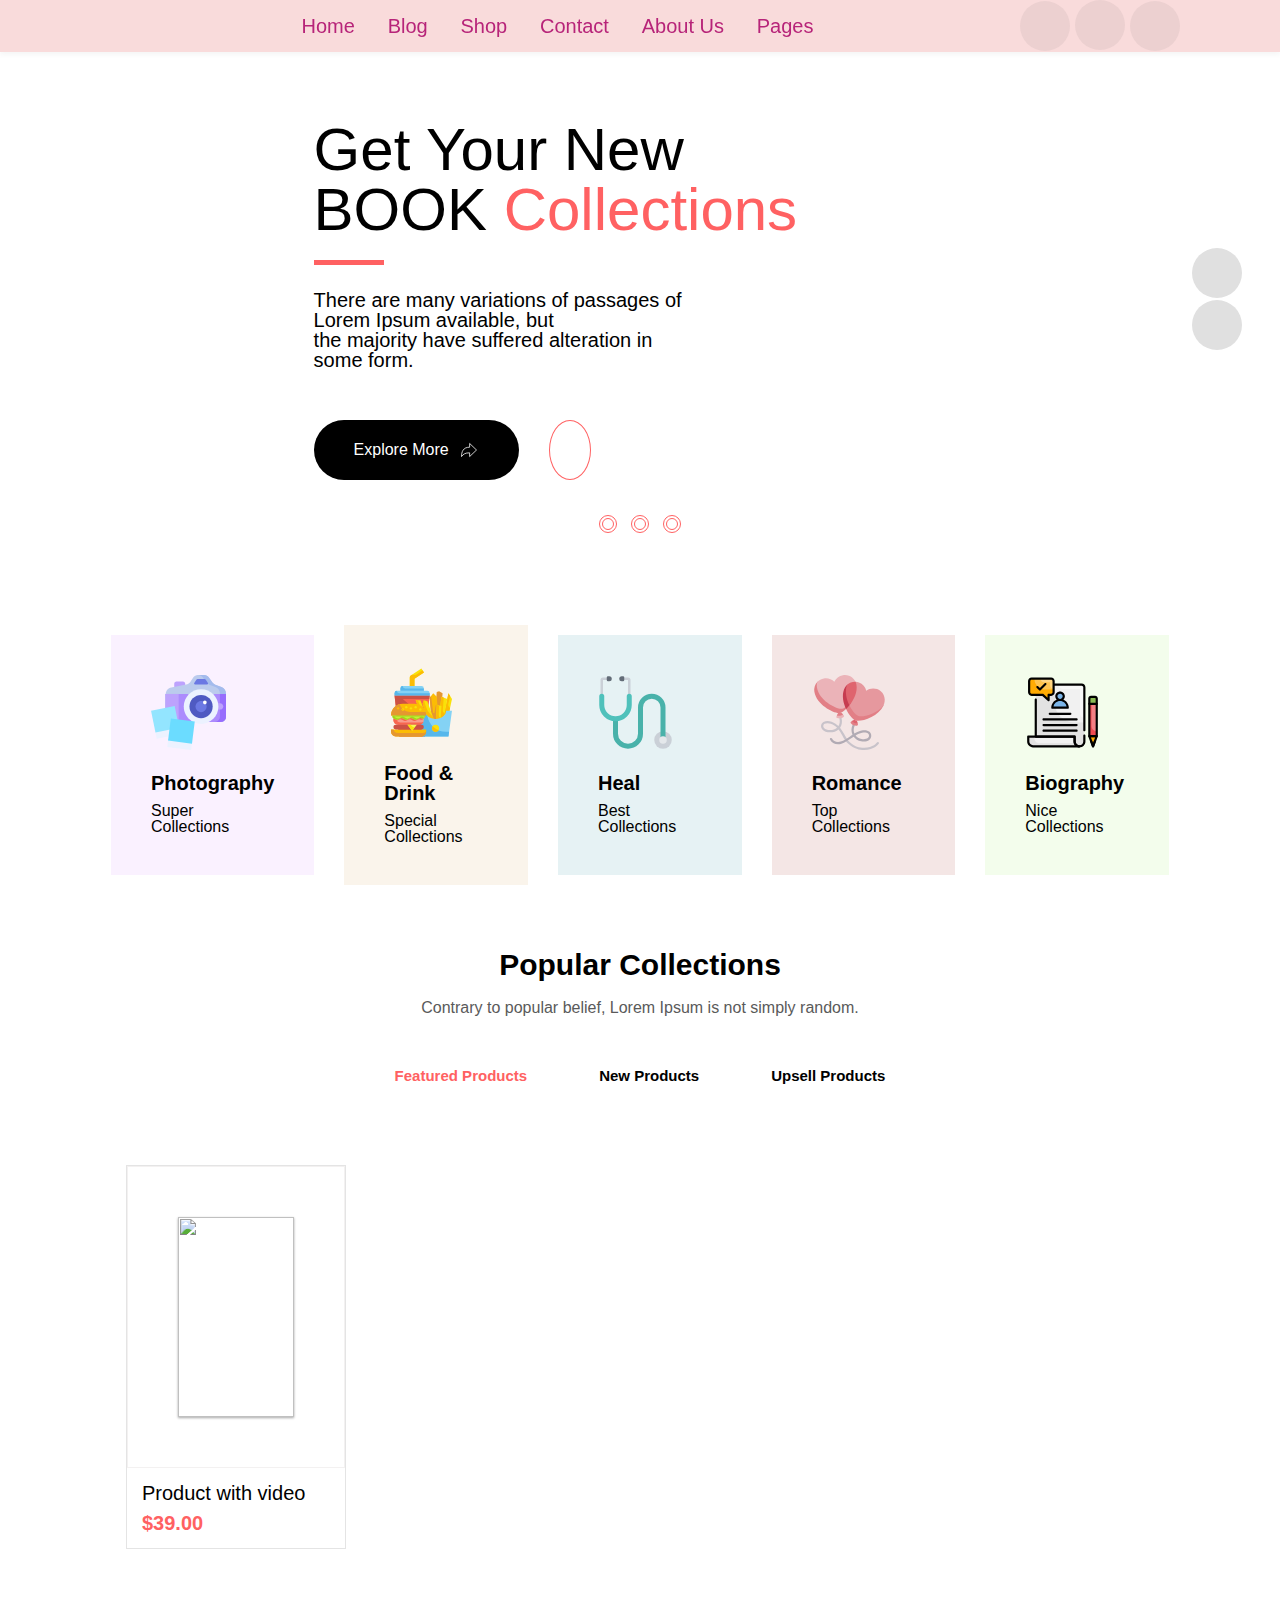
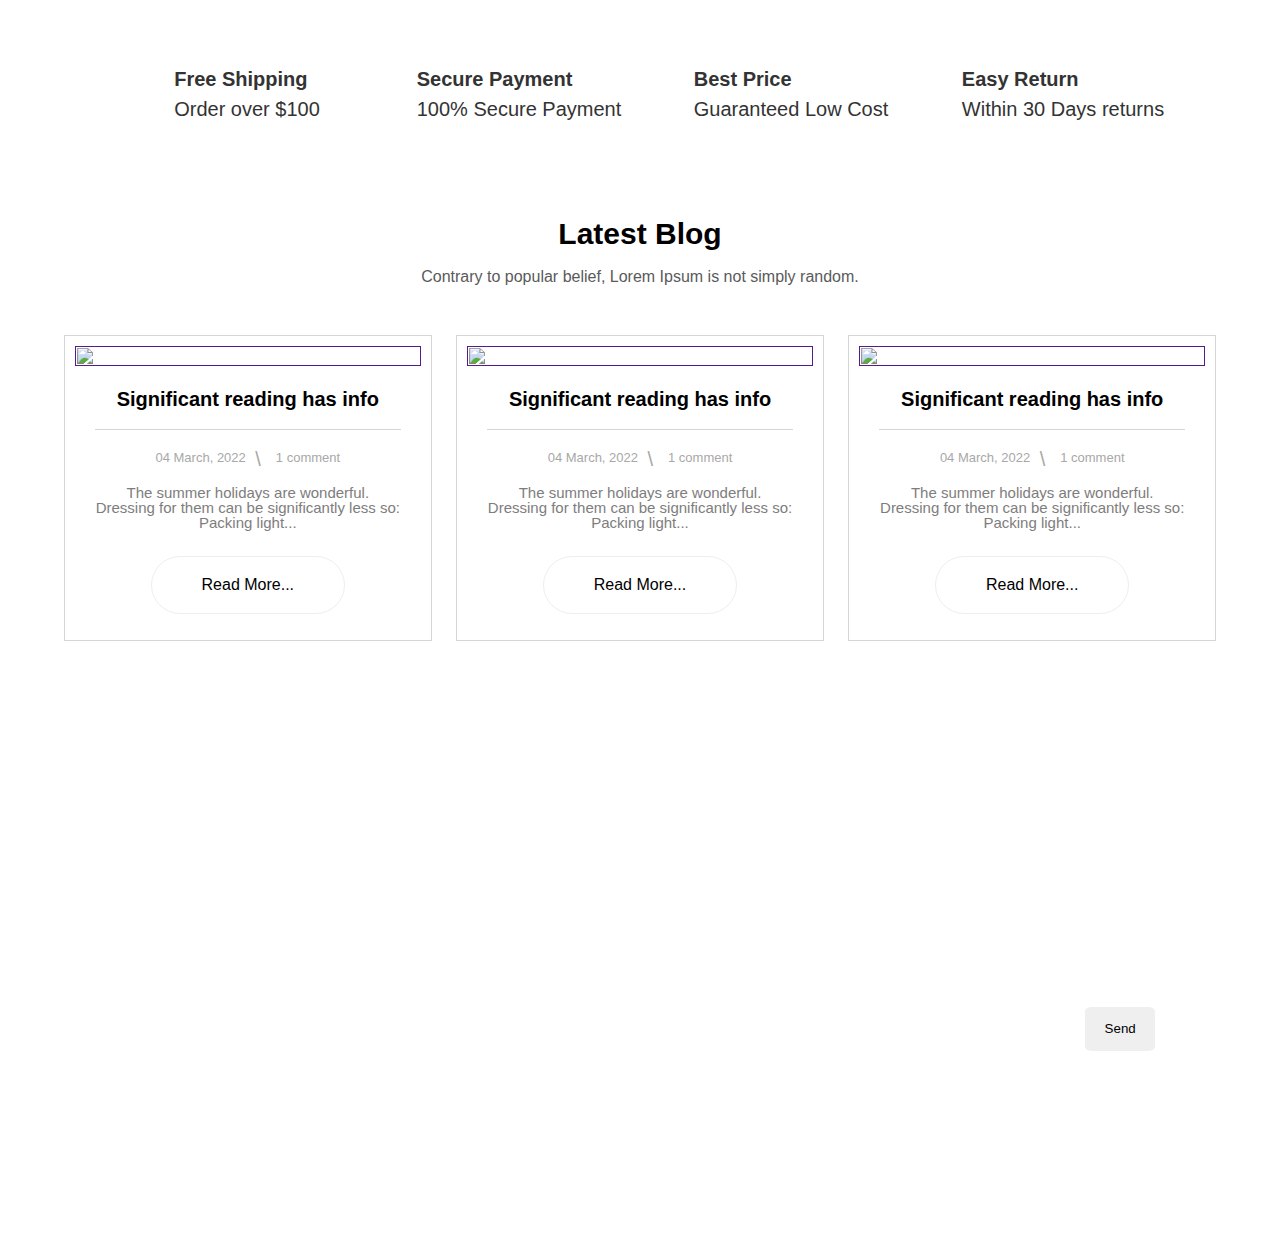
==== commit 9d4a7956: "finished project" ====
--- a/index.html
+++ b/index.html
@@ -202,8 +202,8 @@
         <div class="product_area">
             <div class="container_product">
                 <div class="section_title">
-                    <h2 class="title_product">Popular Collections</h2>
-                    <p class="title_sp">Contrary to popular belief, Lorem Ipsum is not simply random.</p>
+                    <h2 class="title_content">Popular Collections</h2>
+                    <p class="title_sp_content">Contrary to popular belief, Lorem Ipsum is not simply random.</p>
                 </div>
             </div>
 
@@ -297,7 +297,257 @@
                
             </div> 
         </div>
+
+        <div class="blog_area">
+            <div class="container_product">
+                <div class="section_title">
+                    <h2 class="title_content">Latest Blog</h2>
+                    <p class="title_sp_content">Contrary to popular belief, Lorem Ipsum is not simply random.</p>
+                </div>
+
+                <div class="blog_main row center">
+                    <div class="blog_content row center_between">
+                        <div class="blog_wrap">
+                            <div class="blog_link">
+                                <a href="">
+                                    <img src="//cdn.shopify.com/s/files/1/1288/2297/articles/blog_7_600x400_crop_center.jpg?v=1646452858" alt="" class="blog_img">
+                                </a>
+                            </div>
+
+                            <div class="blog_wrap_content">
+                                <a href="#" class="blog_list_title">Significant reading has info</a>
+                                <div class="blog_comment">
+                                    <ul class="row center">
+                                        <li>
+                                            <a href="" class="blog_comment_item comment_item">04 March, 2022</a>
+                                        </li>
+                                        <li>
+                                            <a href="" class="blog_comment_item">1 comment</a>
+                                        </li>
+                                    </ul>
+                                </div>
+
+                                <div class="blog_describe">The summer holidays are wonderful. Dressing for them can be significantly less so: Packing light...</div>
+
+                                <div class="blog_btn row center">
+                                    <a href="#" class="readmore">Read More...</a>
+                                </div>
+                            </div>
+                        </div>
+
+                        <div class="blog_wrap">
+                            <div class="blog_link">
+                                <a href="">
+                                    <img src="//cdn.shopify.com/s/files/1/1288/2297/articles/blog_5_600x400_crop_center.jpg?v=1646452601" alt="" class="blog_img">
+                                </a>
+                            </div>
+
+                            <div class="blog_wrap_content">
+                                <a href="#" class="blog_list_title">Significant reading has info</a>
+                                <div class="blog_comment">
+                                    <ul class="row center">
+                                        <li>
+                                            <a href="" class="blog_comment_item comment_item">04 March, 2022</a>
+                                        </li>
+                                        <li>
+                                            <a href="" class="blog_comment_item">1 comment</a>
+                                        </li>
+                                    </ul>
+                                </div>
+
+                                <div class="blog_describe">The summer holidays are wonderful. Dressing for them can be significantly less so: Packing light...</div>
+
+                                <div class="blog_btn row center">
+                                    <a href="#" class="readmore">Read More...</a>
+                                </div>
+                            </div>
+                        </div>
+
+                        <div class="blog_wrap">
+                            <div class="blog_link">
+                                <a href="">
+                                    <img src="//cdn.shopify.com/s/files/1/1288/2297/articles/blog_6_600x400_crop_center.jpg?v=1646452719" alt="" class="blog_img">
+                                </a>
+                            </div>
+
+                            <div class="blog_wrap_content">
+                                <a href="#" class="blog_list_title">Significant reading has info</a>
+                                <div class="blog_comment">
+                                    <ul class="row center">
+                                        <li>
+                                            <a href="" class="blog_comment_item comment_item">04 March, 2022</a>
+                                        </li>
+                                        <li>
+                                            <a href="" class="blog_comment_item">1 comment</a>
+                                        </li>
+                                    </ul>
+                                </div>
+
+                                <div class="blog_describe">The summer holidays are wonderful. Dressing for them can be significantly less so: Packing light...</div>
+
+                                <div class="blog_btn row center">
+                                    <a href="#" class="readmore">Read More...</a>
+                                </div>
+                            </div>
+                        </div>
+                    </div>
+                </div>
+            </div>
+        </div>
+
+        <footer class="footer_section row center">
+            <div class="container_footer">
+                <div class="footer_top_area row center_between">
+                    <div class="footer_top_logo">
+                        <a class="footer_logo" href="/">
+                            <img src="//cdn.shopify.com/s/files/1/1288/2297/files/logo_white_medium.png?v=1645098106" alt="">
+                        </a>
+                    </div>
+                    <div class="footer_top_contact">
+
+                        <i class="fa-solid fa-phone" style="color: #ffffff;"></i>
+                        Call Us : <strong> +84 326680326</strong>
+          
+                    </div>
+                    <div class="footer_top_social">
+                        <div class="footer_top_social_wrap ">
+                            <a href="">
+                                <i class="fa-brands fa-facebook fa-xl" style="color: #ffffff;"></i>
+                            </a>
+                            <a href="">
+                                <i class="fa-brands fa-instagram fa-xl" style="color: #ffffff;"></i>
+                            </a>
+                            <a href="">
+                                <i class="fa-brands fa-twitter fa-xl" style="color: #ffffff;"></i>
+                            </a>
+                            <a href="">
+                                <i class="fa-brands fa-youtube fa-xl" style="color: #ffffff;"></i>
+                            </a>
+                         </div>
+                    </div>
+                </div>
+
+                <div class="footer_content row center_between">
+                    <div class="footer_widget row center">
+                        <div class="footer_help">
+                            <div class="footer_title">Follow Us On</div>
+
+                            <ul class="social_widget">
+                                <li class="footer_icon_item">
+                                    <a class="footer_help_icon" href=""><i class="fa-solid fa-plane-departure" style="color: #ffffff;"></i> Delivery Info</a>
+                                </li>
+
+                                <li class="footer_icon_item">
+                                    <a class="footer_help_icon" href=""><i class="fa-solid fa-arrows-rotate" style="color: #ffffff;"></i> Shipping &amp; Returns</a>
+                                </li>
+
+                                <li class="footer_icon_item">
+                                    <a class="footer_help_icon" href=""><i class="fa-solid fa-message" style="color: #ffffff;"></i> Help Info</a>
+                                </li>
+
+                                <li class="footer_icon_item">
+                                    <a class="footer_help_icon" href=""><i class="fa-solid fa-headset" style="color: #ffffff;"></i> Contact Info</a>
+                                </li>
+
+                                <li class="footer_icon_item">
+                                    <a class="footer_help_icon" href=""><i class="fa-solid fa-circle-info" style="color: #ffffff;"></i> FAQ Info</a>
+                                </li>
+                              </ul>
+                        </div>
+                    </div>
+
+                    <div class="footer_widget row center">
+                        <div class="footer_help">
+                            <div class="footer_title">Infomation</div>
+
+                            <ul class="social_widget">
+                                <li class="footer_icon_item">
+                                    <a class="footer_help_icon" href=""><i class="fa-solid fa-circle-dot fa-2xs" style="color: #ffffff;"></i> New collection</a>
+                                </li>
+
+                                <li class="footer_icon_item">
+                                    <a class="footer_help_icon" href=""><i class="fa-solid fa-circle-dot fa-2xs" style="color: #ffffff;"></i> Manufacturers</a>
+                                </li>
+
+                                <li class="footer_icon_item">
+                                    <a class="footer_help_icon" href=""><i class="fa-solid fa-circle-dot fa-2xs" style="color: #ffffff;"></i> New products</a>
+                                </li>
+
+                                <li class="footer_icon_item">
+                                    <a class="footer_help_icon" href=""><i class="fa-solid fa-circle-dot fa-2xs" style="color: #ffffff;"></i> Suppliers</a>
+                                </li>
+
+                                <li class="footer_icon_item">
+                                    <a class="footer_help_icon" href=""><i class="fa-solid fa-circle-dot fa-2xs" style="color: #ffffff;"></i> Delivery & returns</a>
+                                </li>
+                              </ul>
+                        </div>
+                    </div>
+
+                    <div class="footer_widget row center">
+                        <div class="footer_help">
+                            <div class="footer_title">Infomation</div>
+
+                            <ul class="social_widget">
+                                <li class="footer_icon_item">
+                                    <a class="footer_help_icon" href=""><i class="fa-solid fa-circle-dot fa-2xs" style="color: #ffffff;"></i> New collection</a>
+                                </li>
+
+                                <li class="footer_icon_item">
+                                    <a class="footer_help_icon" href=""><i class="fa-solid fa-circle-dot fa-2xs" style="color: #ffffff;"></i> Manufacturers</a>
+                                </li>
+
+                                <li class="footer_icon_item">
+                                    <a class="footer_help_icon" href=""><i class="fa-solid fa-circle-dot fa-2xs" style="color: #ffffff;"></i> New products</a>
+                                </li>
+
+                                <li class="footer_icon_item">
+                                    <a class="footer_help_icon" href=""><i class="fa-solid fa-circle-dot fa-2xs" style="color: #ffffff;"></i> Suppliers</a>
+                                </li>
+
+                                <li class="footer_icon_item">
+                                    <a class="footer_help_icon" href=""><i class="fa-solid fa-circle-dot fa-2xs" style="color: #ffffff;"></i> Delivery & returns</a>
+                                </li>
+                              </ul>
+                        </div>
+                    </div>
+
+                    <div class="footer_widget row center">
+                        <div class="footer_help">
+                            <div class="footer_title">About Info</div>
+
+                            <ul class="social_widget_info">
+                                <li class="footer_icon_item">
+                                    <a class="footer_help_icon" href=""> Subscribe to our newsleter, Enter your emil address</a>
+                                </li>
+
+                                <li class="footer_icon_item">
+                                    <form action="">
+                                        <input type="text" class="footer_input" placeholder="Email...">
+                                        <button class="footer_btn">Send</button>
+                                    </form>
+                                </li>
+
+                                <li class="footer_icon_item">
+                                    <a class="footer_help_icon" href=""> We’ll never share your email.</a>
+                                </li>
+                                <li class="footer_icon_item">
+                                    <a class="footer_help_icon" href="">
+                                        <img style="width: 100%;" src="//cdn.shopify.com/s/files/1/1288/2297/files/app_store2_large.png?v=1645079941" alt="">
+                                    </a>
+                                </li>
+
+                              </ul>
+                        </div>
+                    </div>
+
+
+                </div>
+            </div>
+        </footer>
     </div>
+
+
 </body>
 <script src="/static/js/app.js"></script>
 </html>--- a/static/css/setup.css
+++ b/static/css/setup.css
@@ -5,6 +5,10 @@
     --btn-header: rgb(236,208,208);
     --text-color: #B72479;
     --input-slider: rgb(255,97,98);
+}
+
+body {
+    font-family: Work Sans,sans-serif;
 }
 
 .noon {
--- a/static/css/style.css
+++ b/static/css/style.css
@@ -1,7 +1,4 @@
 /* -------------Header-------------------- */
-body{
-    height: 1500vh;
-}
 .header-area {
     background-color: var(--header-color);
     width: 100%;
@@ -249,13 +246,13 @@
     text-align: center;
 }
 
-.title_product {
+.title_content {
     font-size: 30px;
     font-weight: 700;
     margin-bottom: 20px;
 }
 
-.title_sp {
+.title_sp_content {
     color: #5a5a5a
 }
 
@@ -310,7 +307,10 @@
 .product_link {
     font-size: 20px;
     color: black;
-    
+}
+
+.product_link:hover {
+    color: var(--input-slider);
 }
 .product_price {
     margin: 10px 0px;
@@ -350,4 +350,209 @@
 
 .feature_img {
     width: 65px;
+}
+
+
+/* -------------Blog Area----------------- */
+
+.blog_area {
+    margin-top: 50px;
+}
+
+.blog_content {
+    margin-top: 50px;
+    width: 90%;
+
+}
+
+.blog_wrap {
+    padding: 10px;
+    width: 30%;
+    height: 100%;
+    border: 1px solid rgb(213, 213, 213);
+
+}
+
+.blog_link {
+    overflow: hidden;
+    width: 100%;
+    transition: transform 0.3s ease-in-out;
+}
+
+.blog_wrap:hover .blog_img {
+    transform: scale(1.1);
+}
+
+.blog_img {
+    transition: transform 0.5s ease-in-out;
+    width: 100%;
+    height: 100%;
+}
+
+.blog_wrap_content {
+    margin: 20px;
+    text-align: center;
+}
+
+.blog_list_title {
+    font-size: 20px;
+    font-weight: 700;
+    color: black;
+
+}
+
+.blog_list_title:hover {
+    color: var(--input-slider);
+}
+
+.blog_comment {
+    position: relative;
+    margin-top: 20px;
+    padding: 20px 0px;
+}
+
+.blog_comment::after {
+    content: "";
+    position: absolute;
+    background-color: rgb(213, 213, 213);
+    width: 100%;
+    height: 1px;
+    left: 0;
+    top: 0;
+}
+
+.blog_comment_item {
+    position: relative;
+    font-size: 13px;
+    color: #a8a8a8;
+    padding: 0px 15px;
+}
+
+.blog_comment_item:hover {
+    color: var(--input-slider);
+}
+
+.comment_item::before {
+    content: "\5C";
+    position: absolute;
+    font-size: 20px;
+    height: 10px;
+    right: 0;
+}
+
+.blog_describe {
+    font-size: 15px;
+    color: #7e7d7d;
+    margin-bottom: 30px;
+}
+.blog_btn {
+    height: 50px;
+}
+
+.readmore {
+    border: 1px solid #eee;
+    color: black;
+    padding: 20px 50px;
+    border-radius: 50px;
+    font-size: 16px;
+}
+
+.readmore:hover{
+    color: white;
+    background-color: var(--input-slider);
+}
+
+/* --------------Footer---------------------- */
+.footer_section {
+    background-image: url(//cdn.shopify.com/s/files/1/1288/2297/files/bg_shape_6.jpg?v=1646296755);
+    margin-top: 100px;
+
+}
+
+.container_footer {
+    width: 100%;
+    margin: 100px;
+}
+
+.footer_top_contact {
+    color: white;
+    font-size: 20px;
+}
+
+.footer_top_contact i {
+    margin: 0px 10px;
+}
+
+.fa-brands {
+    margin: 10px;
+}
+
+.footer_content {
+    margin-top: 50px;
+}
+
+.footer_widget {
+    width: 23%;
+
+}
+
+.footer_help {
+   width: 80%;
+
+}
+
+.footer_title {
+    font-size: 20px;
+    color: white;
+    font-weight: 700;
+}
+
+.social_widget {
+    margin: 30px 0px;
+}
+.social_widget_info {
+    margin: 9px 0px;
+}
+
+.footer_icon_item {
+    position: relative;
+    margin-top: 20px;
+}
+
+.footer_help_icon:hover{
+    color: black !important;
+}
+
+.footer_help_icon {
+    color: white;
+}
+
+.footer_help_icon i {
+    margin-right: 10px;
+    transform: translateY(-10%);
+}
+
+.footer_input {
+    border: 1px solid white;
+    border-radius: 10px;
+    outline: none;
+    background-color: unset;
+    padding-left: 20px;
+    height: 40px;
+    width: 200px;
+}
+
+.footer_input::placeholder{
+    color: white;
+}
+
+.footer_btn {
+    position: absolute;
+    border-radius: 10%;
+    border: white;
+    height: 100%;
+    width: 70px;
+    top: 0;
+    right: 0;
+    cursor: pointer;
 }